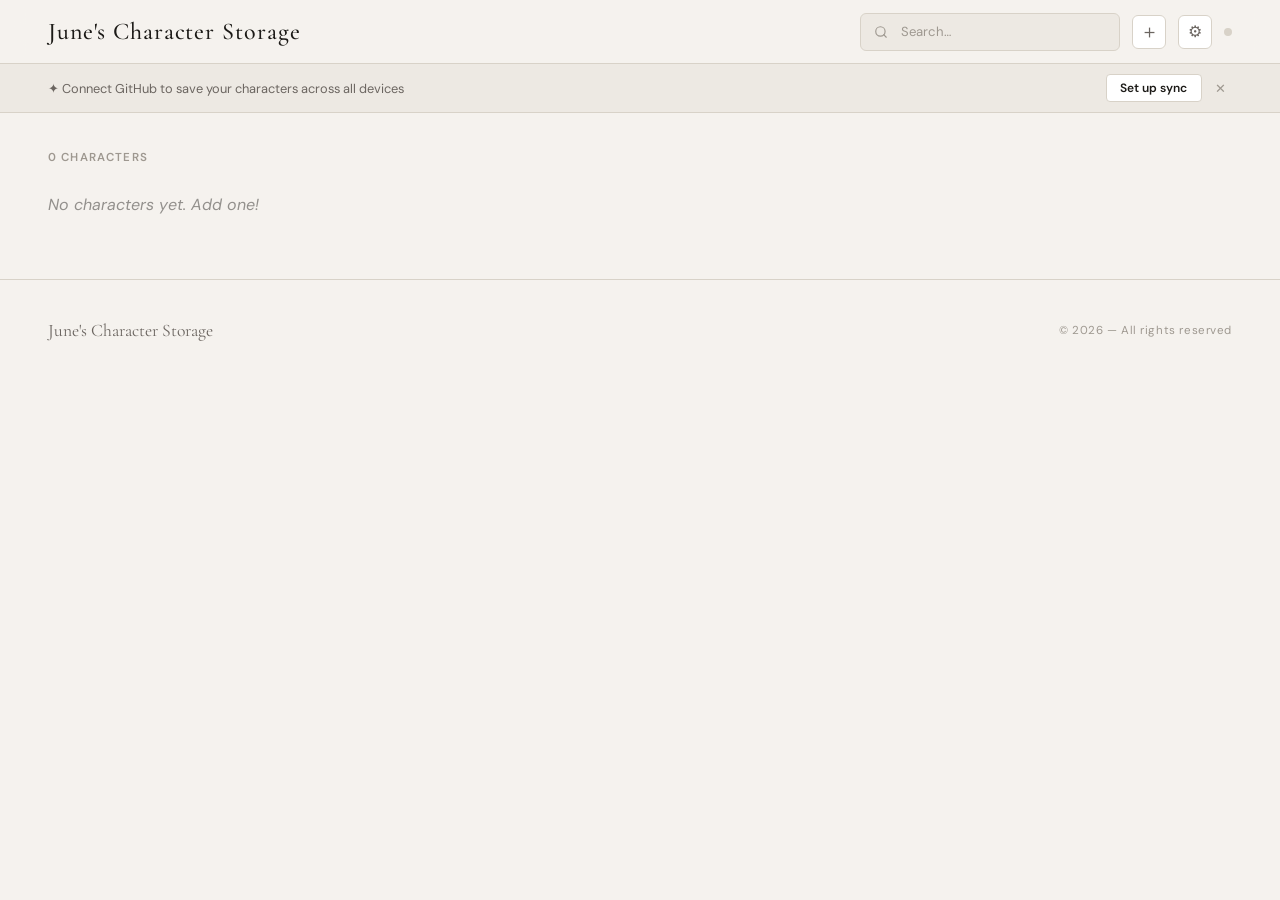
==== index.html @ 848819aa "Version 1.4.1" ====
<!DOCTYPE html>
<html lang="en">

<head>
  <meta charset="UTF-8" />
  <meta name="viewport" content="width=device-width, initial-scale=1.0" />
  <title>June's Character Storage</title>

  <link rel="preconnect" href="https://fonts.googleapis.com" />
  <link rel="preconnect" href="https://fonts.gstatic.com" crossorigin />
  <link
    href="https://fonts.googleapis.com/css2?family=Cormorant+Garamond:wght@300;400;500;600&family=DM+Sans:wght@300;400;500&display=swap"
    rel="stylesheet" />

  <link rel="stylesheet" href="style.css" />
</head>

<body>

  <nav>
    <a href="index.html" class="nav-logo">June's Character Storage</a>
    <div class="nav-right">
      <div class="search-wrap">
        <svg width="14" height="14" viewBox="0 0 24 24" fill="none" stroke="currentColor" stroke-width="2"
          stroke-linecap="round" stroke-linejoin="round">
          <circle cx="11" cy="11" r="8"></circle>
          <line x1="21" y1="21" x2="16.65" y2="16.65"></line>
        </svg>
        <input class="search-input" type="search" placeholder="Search…" id="search-input" />
      </div>
      <button id="nav-add-btn" class="nav-add-btn" title="New Character">＋</button>
      <button id="nav-settings-btn" class="nav-settings-btn" title="GitHub Sync Settings">⚙</button>
      <span id="sync-status" class="sync-status" title=""></span>
    </div>
  </nav>

  <!-- Sync banner -->
  <div id="sync-banner" class="sync-banner" style="display:none">
    <span class="sync-banner-text">✦ Connect GitHub to save your characters across all devices</span>
    <div class="sync-banner-actions">
      <button id="sync-banner-btn" class="sync-banner-btn">Set up sync</button>
      <button id="sync-banner-dismiss" class="sync-banner-dismiss">✕</button>
    </div>
  </div>

  <div class="char-index-wrap">
    <div class="index-header">
      <span id="total-char-count" class="total-char-count"></span>
    </div>
    <div id="char-sections-container">
      <!-- Populated by script.js -->
    </div>
  </div>

  <footer>
    <span class="footer-logo">June's Character Storage</span>
    <span class="footer-copy">© 2026 — All rights reserved</span>
  </footer>

  <!-- ═══════════════════════════════════ SETUP MODAL ════════════════════════════════════ -->
  <div id="setup-overlay" class="editor-overlay">
    <div class="editor-modal" style="max-width:480px">
      <div class="editor-modal-header">
        <h2 class="editor-modal-title">GitHub Sync Setup</h2>
        <button id="setup-close" class="editor-close" aria-label="Close">✕</button>
      </div>
      <div style="padding:1.5rem;display:flex;flex-direction:column;gap:1.1rem;">
        <p style="font-size:.85rem;line-height:1.65;color:var(--ink-mid)">
          Your characters will be saved to a private GitHub Gist and synced across all your devices.
          You only need to set this up once per browser.
        </p>
        <div style="display:flex;flex-direction:column;gap:.35rem">
          <label style="font-size:.78rem;font-weight:600;color:var(--ink-mid);font-family:'DM Sans',sans-serif">
            Personal Access Token <span style="font-weight:400">(gist scope only)</span>
          </label>
          <input id="setup-token" type="password" placeholder="ghp_…"
            style="font-family:'DM Sans',sans-serif;font-size:.85rem;padding:.4rem .65rem;border:1px solid var(--border);border-radius:4px;background:var(--card);color:var(--ink);width:100%;outline:none" />
        </div>
        <div style="display:flex;flex-direction:column;gap:.35rem">
          <label style="font-size:.78rem;font-weight:600;color:var(--ink-mid);font-family:'DM Sans',sans-serif">
            Gist ID
          </label>
          <input id="setup-gist" type="text" placeholder="abc123def456…"
            style="font-family:'DM Sans',sans-serif;font-size:.85rem;padding:.4rem .65rem;border:1px solid var(--border);border-radius:4px;background:var(--card);color:var(--ink);width:100%;outline:none" />
        </div>
        <p style="font-size:.75rem;color:var(--ink-light);line-height:1.6">
          Generate a token at <strong>GitHub → Settings → Developer settings → Personal access tokens → Tokens
            (classic)</strong> with only the <code
            style="background:var(--surface);padding:.1rem .3rem;border-radius:3px">gist</code> scope
          ticked.<br /><br />
          Create your Gist at <strong>gist.github.com</strong> — add a file called <code
            style="background:var(--surface);padding:.1rem .3rem;border-radius:3px">characters.json</code> containing
          <code style="background:var(--surface);padding:.1rem .3rem;border-radius:3px">[]</code>, set it to Secret, and
          copy the ID from the URL.
        </p>
        <div id="setup-error"
          style="display:none;font-size:.8rem;color:#a05050;padding:.5rem .75rem;background:#f5e8e8;border-radius:4px">
        </div>
        <div style="display:flex;justify-content:space-between;align-items:center;gap:.75rem;padding-top:.25rem">
          <button id="setup-clear" class="editor-btn-cancel" style="font-size:.75rem;padding:.35rem .9rem">
            Disconnect
          </button>
          <button id="setup-save" class="editor-btn-save">Connect &amp; Sync</button>
        </div>
      </div>
    </div>
  </div>

  <!-- ═══════════════════════════════════ EDITOR MODAL ═══════════════════════════════════ -->
  <div id="editor-overlay" class="editor-overlay">
    <div class="editor-modal">

      <div class="editor-modal-header">
        <h2 id="editor-title" class="editor-modal-title">New Character</h2>
        <button id="editor-close" class="editor-close" aria-label="Close">✕</button>
      </div>

      <form id="char-editor-form" class="editor-form">

        <!-- ── Core info ── -->
        <fieldset class="editor-fieldset">
          <legend>Basic Info</legend>
          <div class="editor-row">
            <label>Name <input type="text" id="ef-name" placeholder="Character name" /></label>
            <label>Fandom / Setting <input type="text" id="ef-fandom" placeholder="e.g. Original, Tolkien AU" /></label>
          </div>
          <div class="editor-row">
            <label>Nicknames <input type="text" id="ef-nicknames" placeholder="Comma-separated" /></label>
            <label>Pronouns <input type="text" id="ef-pronouns" placeholder="e.g. she/her" /></label>
          </div>
          <div class="editor-row">
            <label>Age <input type="text" id="ef-age" /></label>
            <label>Birthday <input type="text" id="ef-birthday" placeholder="Month Day" /></label>
            <label>Heritage <input type="text" id="ef-heritage" /></label>
          </div>
          <div class="editor-row">
            <label>Occupation <input type="text" id="ef-occupation" /></label>
          </div>
        </fieldset>

        <!-- ── Main Images ── -->
        <fieldset class="editor-fieldset">
          <legend>Main Images</legend>
          <div class="editor-row">
            <label>Ref Image URL
              <input type="url" id="ef-refImage" placeholder="https://…" />
              <span class="editor-field-hint">Shown on the character page</span>
            </label>
            <label>Title Image URL
              <input type="url" id="ef-titleImage" placeholder="https://…" />
              <span class="editor-field-hint">Shown on the index card only</span>
            </label>
          </div>
        </fieldset>

        <!-- ── Appearance ── -->
        <fieldset class="editor-fieldset">
          <legend>Appearance</legend>
          <label class="editor-label-full">
            <textarea id="ef-appearance" rows="3" placeholder="Describe the character's appearance..."></textarea>
          </label>
        </fieldset>

        <!-- ── Overview & history ── -->
        <fieldset class="editor-fieldset">
          <legend>Overview &amp; History</legend>
          <label class="editor-label-full">Overview
            <textarea id="ef-overview" rows="3" placeholder="Short summary shown at the top of the page..."></textarea>
          </label>
          <label class="editor-label-full">Background &amp; History
            <textarea id="ef-background" rows="7"
              placeholder="Write the full background and history here. A 'read more' will automatically appear after the first ~500 characters."></textarea>
          </label>
        </fieldset>

        <!-- ── Links ── -->
        <fieldset class="editor-fieldset">
          <legend>Links</legend>
          <div class="editor-row">
            <label>Unvale URL <input type="url" id="ef-links_unvale" placeholder="https://..." /></label>
            <label>CharacterHub URL <input type="url" id="ef-links_characterhub" placeholder="https://..." /></label>
          </div>
          <div class="editor-row">
            <label>Artfight URL <input type="url" id="ef-links_artfight" placeholder="https://..." /></label>
            <label>Spotify Playlist <input type="url" id="ef-links_spotify" placeholder="https://..." /></label>
          </div>
        </fieldset>

        <fieldset class="editor-fieldset">
          <legend>Custom Links</legend>
          <p class="editor-field-hint" style="margin-bottom:0.5rem">Add any links with a custom title — they'll appear
            alongside the standard links on the character page.</p>
          <table class="gallery-editor-table">
            <thead>
              <tr>
                <th>Title</th>
                <th>URL</th>
                <th></th>
              </tr>
            </thead>
            <tbody id="custom-link-rows"></tbody>
          </table>
          <button type="button" id="add-custom-link-row" class="add-gallery-btn">+ Add Link</button>
        </fieldset>

        <!-- ── Gallery ── -->
        <fieldset class="editor-fieldset">
          <legend>Gallery</legend>
          <table class="gallery-editor-table">
            <thead>
              <tr>
                <th>Image URL</th>
                <th>Caption</th>
                <th>Characters tagged</th>
                <th>Year</th>
                <th></th>
              </tr>
            </thead>
            <tbody id="gallery-rows"></tbody>
          </table>
          <button type="button" id="add-gallery-row" class="add-gallery-btn">+ Add Image</button>
        </fieldset>

        <!-- ── Actions: delete left, cancel+save right ── -->
        <div class="editor-actions">
          <div class="editor-delete-zone">
            <button type="button" id="editor-delete-btn" class="editor-btn-delete" style="display:none">Delete Character</button>
          </div>
          <button type="button" class="editor-btn-cancel" id="editor-close-bottom">Cancel</button>
          <button type="submit" class="editor-btn-save">Save Character</button>
        </div>

      </form>
    </div>
  </div>

  <script src="script.js"></script>
</body>

</html>
---- style.css ----
*,
*::before,
*::after {
  box-sizing: border-box;
  margin: 0;
  padding: 0;
}

:root {
  --bg: #f5f2ee;
  --surface: #ede9e3;
  --card: #ffffff;
  --border: #d8d2c8;
  --ink: #1c1a17;
  --ink-mid: #6b6560;
  --ink-light: #9e9890;
  --accent: #3d3830;
}

html {
  scroll-behavior: smooth;
}

body {
  font-family: 'DM Sans', sans-serif;
  background: var(--bg);
  color: var(--ink);
  min-height: 100vh;
  overflow-x: hidden;
}

/* ══════════════════════════════════════════
   NAV
══════════════════════════════════════════ */

nav {
  position: sticky;
  top: 0;
  z-index: 100;
  display: flex;
  align-items: center;
  gap: 1rem;
  padding: 0 3rem;
  height: 64px;
  background: rgba(245, 242, 238, 0.92);
  backdrop-filter: blur(12px);
  border-bottom: 1px solid var(--border);
}

.nav-logo {
  font-family: 'Cormorant Garamond', serif;
  font-size: 1.5rem;
  font-weight: 500;
  letter-spacing: 0.04em;
  color: var(--ink);
  text-decoration: none;
  white-space: nowrap;
  flex-shrink: 0;
}

.add-char-btn {
  font-family: 'DM Sans', sans-serif;
  font-size: 0.8rem;
  font-weight: 600;
  letter-spacing: 0.04em;
  padding: 0.45rem 1.1rem;
  border: 1px solid var(--border);
  border-radius: 4px;
  background: var(--card);
  color: var(--ink);
  cursor: pointer;
  transition: background 0.15s, border-color 0.15s;
  flex-shrink: 0;
  white-space: nowrap;
}

.add-char-btn:hover {
  background: var(--surface);
  border-color: #b5afa6;
}

.nav-right {
  display: flex;
  align-items: center;
  gap: 0.75rem;
  margin-left: auto;
}

.search-wrap {
  position: relative;
  width: 260px;
  flex-shrink: 1;
}

.search-wrap svg {
  position: absolute;
  left: 0.85rem;
  top: 50%;
  transform: translateY(-50%);
  color: var(--ink-light);
  pointer-events: none;
}

.search-input {
  width: 100%;
  height: 38px;
  padding: 0 1rem 0 2.5rem;
  border: 1px solid var(--border);
  border-radius: 6px;
  background: var(--surface);
  font-family: 'DM Sans', sans-serif;
  font-size: 0.82rem;
  color: var(--ink);
  outline: none;
  transition: border-color 0.2s, background 0.2s;
}

.search-input::placeholder {
  color: var(--ink-light);
}

.search-input:focus {
  border-color: #b5afa6;
  background: #fff;
}

.nav-add-btn {
  display: inline-flex;
  align-items: center;
  justify-content: center;
  width: 34px;
  height: 34px;
  flex-shrink: 0;
  font-size: 1.2rem;
  line-height: 1;
  background: var(--card);
  border: 1px solid var(--border);
  border-radius: 6px;
  color: var(--ink-mid);
  cursor: pointer;
  transition: color 0.2s, border-color 0.2s, background 0.2s;
}

.nav-add-btn:hover {
  color: var(--ink);
  border-color: #b5afa6;
  background: var(--surface);
}

/* ── NAV SETTINGS BUTTON ── */

.nav-settings-btn {
  display: inline-flex;
  align-items: center;
  justify-content: center;
  width: 34px;
  height: 34px;
  flex-shrink: 0;
  font-size: 1rem;
  background: var(--card);
  border: 1px solid var(--border);
  border-radius: 6px;
  color: var(--ink-mid);
  cursor: pointer;
  transition: color 0.2s, border-color 0.2s, background 0.2s;
}

.nav-settings-btn:hover {
  color: var(--ink);
  border-color: #b5afa6;
  background: var(--surface);
}

.nav-settings-btn.settings-connected {
  border-color: #8cb898;
  color: #4a7a52;
}

/* ── SYNC STATUS DOT ── */

.sync-status {
  width: 8px;
  height: 8px;
  border-radius: 50%;
  flex-shrink: 0;
  background: var(--border);
  transition: background 0.3s;
  cursor: default;
}

.sync-status.sync-ok      { background: #6db87a; }
.sync-status.sync-error   { background: #c97070; }
.sync-status.sync-syncing {
  background: #a0b4c8;
  animation: pulse 1.2s ease-in-out infinite;
}

@keyframes pulse {
  0%, 100% { opacity: 1; }
  50%       { opacity: 0.4; }
}

/* ── SYNC BANNER ── */

.sync-banner {
  display: flex;
  align-items: center;
  justify-content: space-between;
  gap: 1rem;
  padding: 0.65rem 3rem;
  background: var(--surface);
  border-bottom: 1px solid var(--border);
  animation: fadeUp 0.4s ease both;
}

.sync-banner-text {
  font-size: 0.8rem;
  color: var(--ink-mid);
}

.sync-banner-actions {
  display: flex;
  align-items: center;
  gap: 0.5rem;
  flex-shrink: 0;
}

.sync-banner-btn {
  font-family: 'DM Sans', sans-serif;
  font-size: 0.75rem;
  font-weight: 600;
  padding: 0.3rem 0.85rem;
  border: 1px solid var(--border);
  border-radius: 4px;
  background: var(--card);
  color: var(--ink);
  cursor: pointer;
  transition: background 0.15s;
}

.sync-banner-btn:hover {
  background: var(--card);
  border-color: #b5afa6;
}

.sync-banner-dismiss {
  background: none;
  border: none;
  font-size: 0.8rem;
  color: var(--ink-light);
  cursor: pointer;
  padding: 0.2rem 0.35rem;
  border-radius: 3px;
  transition: color 0.15s;
}

.sync-banner-dismiss:hover {
  color: var(--ink-mid);
}

/* ══════════════════════════════════════════
   INDEX PAGE — sections wrapper
══════════════════════════════════════════ */

.char-index-wrap {
  padding: 2rem 3rem 1rem;
}

/* ── Total character count badge ── */
.index-header {
  padding: 0 0 0.75rem 0;
}

.total-char-count {
  font-family: 'DM Sans', sans-serif;
  font-size: 0.72rem;
  font-weight: 600;
  letter-spacing: 0.1em;
  text-transform: uppercase;
  color: var(--ink-light);
}

.char-section {
  margin-bottom: 2.5rem;
  animation: fadeUp 0.5s ease both;
}

.char-section-header {
  display: flex;
  align-items: baseline;
  justify-content: space-between;
  gap: 1rem;
  margin-bottom: 1rem;
  padding-bottom: 0.4rem;
  border-bottom: 1px solid var(--border);
}

.char-section-title {
  font-family: 'Cormorant Garamond', serif;
  font-size: 1.35rem;
  font-weight: 500;
  margin: 0;
}

.char-section-count {
  font-size: 0.72rem;
  letter-spacing: 0.1em;
  text-transform: uppercase;
  color: var(--ink-light);
  flex-shrink: 0;
}

/* ══════════════════════════════════════════
   CHARACTER CARD HORIZONTAL SCROLL ROW
══════════════════════════════════════════ */

.char-scroll-row {
  display: flex;
  flex-direction: row;
  gap: 1rem;
  overflow-x: auto;
  padding-bottom: 0.75rem;
  scroll-snap-type: x mandatory;
  -webkit-overflow-scrolling: touch;
  scrollbar-width: thin;
  scrollbar-color: var(--border) transparent;
}

.char-scroll-row::-webkit-scrollbar {
  height: 4px;
}

.char-scroll-row::-webkit-scrollbar-track {
  background: transparent;
}

.char-scroll-row::-webkit-scrollbar-thumb {
  background: var(--border);
  border-radius: 2px;
}

.char-scroll-row .char-card {
  flex: 0 0 170px;
  scroll-snap-align: start;
}

.empty-state {
  opacity: 0.45;
  font-style: italic;
  padding: 1rem 0;
}

/* ══════════════════════════════════════════
   CHARACTER CARDS
══════════════════════════════════════════ */

.char-card {
  background: var(--card);
  border: 1px solid var(--border);
  border-radius: 8px;
  overflow: hidden;
  display: flex;
  flex-direction: column;
  transition: box-shadow 0.2s, transform 0.2s;
}

.char-card:hover {
  box-shadow: 0 4px 18px rgba(0, 0, 0, 0.08);
  transform: translateY(-2px);
}

.char-card-img-link {
  display: block;
  text-decoration: none;
  color: inherit;
}

.char-card-img-wrap {
  aspect-ratio: 1 / 1;
  overflow: hidden;
  background: var(--surface);
}

.char-card-img-wrap img {
  width: 100%;
  height: 100%;
  object-fit: cover;
  display: block;
  transition: opacity 0.2s;
}

.char-card-img-link:hover .char-card-img-wrap img {
  opacity: 0.9;
}

.char-card-placeholder {
  width: 100%;
  height: 100%;
  display: flex;
  align-items: center;
  justify-content: center;
  font-family: 'Cormorant Garamond', serif;
  font-size: 3rem;
  color: var(--ink-light);
}

.char-card-body {
  padding: 0.65rem 0.85rem 0.85rem;
  display: flex;
  flex-direction: column;
  gap: 0.2rem;
}

.char-card-name-link {
  text-decoration: none;
  color: inherit;
}

.char-card-name-link:hover .char-card-name {
  text-decoration: underline;
  text-underline-offset: 2px;
}

.char-card-name {
  font-family: 'Cormorant Garamond', serif;
  font-size: 1.05rem;
  font-weight: 500;
  margin: 0;
  line-height: 1.3;
}

.char-card-fandom {
  font-size: 0.72rem;
  opacity: 0.5;
  margin: 0;
}

.char-card-actions {
  display: flex;
  gap: 0.35rem;
  margin-top: 0.45rem;
  flex-wrap: wrap;
}

.char-card-btn {
  font-family: 'DM Sans', sans-serif;
  font-size: 0.7rem;
  font-weight: 600;
  padding: 0.28rem 0.65rem;
  border-radius: 4px;
  border: 1px solid var(--border);
  background: transparent;
  color: var(--ink);
  cursor: pointer;
  text-decoration: none;
  transition: background 0.15s;
}

.char-card-btn:hover {
  background: var(--surface);
}

.char-card-delete {
  color: #a05050;
  border-color: #d0a0a0;
}

.char-card-delete:hover {
  background: #f5e8e8;
}

/* ── FOOTER ── */

footer {
  padding: 2.5rem 3rem;
  border-top: 1px solid var(--border);
  display: flex;
  align-items: center;
  justify-content: space-between;
  margin-top: 2rem;
}

.footer-logo {
  font-family: 'Cormorant Garamond', serif;
  font-size: 1.1rem;
  color: var(--ink-mid);
}

.footer-copy {
  font-size: 0.72rem;
  color: var(--ink-light);
  letter-spacing: 0.05em;
}

/* ── ANIMATION ── */

@keyframes fadeUp {
  from { opacity: 0; transform: translateY(14px); }
  to   { opacity: 1; transform: translateY(0); }
}

.char-section:nth-child(1) { animation-delay: 0.05s; }
.char-section:nth-child(2) { animation-delay: 0.12s; }
.char-section:nth-child(3) { animation-delay: 0.19s; }
.char-section:nth-child(4) { animation-delay: 0.26s; }
.char-section:nth-child(5) { animation-delay: 0.33s; }

/* ══════════════════════════════════════════
   CHARACTER PAGE NAV
══════════════════════════════════════════ */

.char-nav {
  position: sticky;
  top: 0;
  z-index: 100;
  display: flex;
  align-items: center;
  gap: 1rem;
  padding: 0 3rem;
  height: 64px;
  background: rgba(245, 242, 238, 0.92);
  backdrop-filter: blur(12px);
  border-bottom: 1px solid var(--border);
}

.char-nav-back {
  display: inline-flex;
  align-items: center;
  gap: 0.4rem;
  font-family: 'DM Sans', sans-serif;
  font-size: 0.82rem;
  color: var(--ink-mid);
  text-decoration: none;
  padding: 0.3rem 0.65rem;
  border: 1px solid var(--border);
  border-radius: 6px;
  background: transparent;
  transition: color 0.2s, border-color 0.2s, background 0.2s;
  white-space: nowrap;
  flex-shrink: 0;
}

.char-nav-back::before {
  content: '←';
  font-size: 0.85rem;
}

.char-nav-back:hover {
  color: var(--ink);
  border-color: #b5afa6;
  background: var(--surface);
}

.char-nav-tabs {
  display: flex;
  align-items: center;
  gap: 0.25rem;
  margin-left: auto;
}

.char-nav-tab {
  display: inline-flex;
  align-items: center;
  font-family: 'DM Sans', sans-serif;
  font-size: 0.82rem;
  color: var(--ink-mid);
  text-decoration: none;
  padding: 0.3rem 0.85rem;
  border: 1px solid transparent;
  border-radius: 6px;
  background: transparent;
  transition: color 0.2s, border-color 0.2s, background 0.2s;
  cursor: pointer;
  white-space: nowrap;
}

.char-nav-tab:hover {
  color: var(--ink);
  border-color: var(--border);
  background: var(--surface);
}

.char-nav-tab.active {
  color: var(--ink);
  border-color: var(--border);
  background: var(--card);
}

/* ══════════════════════════════════════════
   GALLERY
══════════════════════════════════════════ */

#gallery {
  padding: 3rem 3rem 4rem;
  animation: fadeUp 0.5s 0.1s ease both;
}

.gallery-heading {
  font-family: 'Cormorant Garamond', serif;
  font-size: 1.9rem;
  font-weight: 500;
  letter-spacing: -0.01em;
  margin-bottom: 1.75rem;
}

.gallery-grid {
  display: grid;
  grid-template-columns: repeat(auto-fill, minmax(260px, 1fr));
  gap: 1.25rem;
  align-items: start;
}

.gallery-item {
  display: flex;
  flex-direction: column;
  background: var(--card);
  border: 1px solid var(--border);
  border-radius: 8px;
  overflow: hidden;
  width: 100%;
  transition: transform 0.25s ease, box-shadow 0.25s ease, border-color 0.25s ease;
}

.gallery-item:hover {
  transform: translateY(-3px);
  box-shadow: 0 8px 24px rgba(28, 26, 23, 0.09);
  border-color: #bfb9ae;
}

.gallery-img-wrap {
  width: 100%;
  overflow: hidden;
  background: var(--surface);
  flex-shrink: 0;
  display: flex;
  align-items: center;
  justify-content: center;
}

.gallery-img-wrap img {
  width: 100%;
  height: auto;
  display: block;
  object-fit: contain;
}

.gallery-meta {
  display: flex;
  align-items: baseline;
  justify-content: space-between;
  gap: 0.5rem;
  padding: 0.55rem 0.85rem 0.7rem;
}

.gallery-caption {
  font-family: 'DM Sans', sans-serif;
  font-size: 0.8rem;
  color: var(--ink-mid);
  line-height: 1.4;
  flex: 1;
  min-width: 0;
}

.gallery-meta-right {
  display: flex;
  align-items: center;
  gap: 0.4rem;
  flex-shrink: 0;
}

.gallery-shared-tag {
  font-family: 'DM Sans', sans-serif;
  font-size: 0.65rem;
  font-weight: 600;
  letter-spacing: 0.05em;
  color: var(--ink-light);
  background: var(--surface);
  border: 1px solid var(--border);
  border-radius: 20px;
  padding: 0.1rem 0.5rem;
  white-space: nowrap;
}

.gallery-year {
  font-family: 'DM Sans', sans-serif;
  font-size: 0.72rem;
  font-weight: 600;
  letter-spacing: 0.06em;
  color: var(--ink-light);
  white-space: nowrap;
  flex-shrink: 0;
}

/* ══════════════════════════════════════════
   CHARACTER SHEET (character.html)
══════════════════════════════════════════ */

.char-sheet {
  display: flex;
  gap: 1.25rem;
  align-items: flex-start;
  font-family: 'DM Sans', sans-serif;
  color: var(--ink);
  animation: fadeUp 0.5s ease both;
}

.char-basics {
  flex: 0 0 auto;
  width: 280px;
  background: var(--card);
  border: 1px solid var(--border);
  border-radius: 8px;
  overflow: hidden;
  padding: 1.25rem;
}

.char-overview {
  flex: 1;
  background: var(--card);
  border: 1px solid var(--border);
  border-radius: 8px;
  padding: 1.25rem 1.5rem;
}

.char-name {
  font-family: 'Cormorant Garamond', serif;
  font-size: 1.35rem;
  font-weight: 500;
  letter-spacing: 0.01em;
  color: var(--ink);
  margin: 0 0 2px 0;
  padding-bottom: 8px;
  border-bottom: 1px solid var(--border);
}

.char-fandom {
  font-family: 'DM Sans', sans-serif;
  font-size: 0.82rem;
  color: var(--ink-mid);
  font-style: italic;
  margin: 6px 0 18px 0;
}

.char-table {
  width: 100%;
  border-collapse: collapse;
  margin-bottom: 4px;
}

.char-table td {
  padding: 5px 4px;
  font-size: 0.82rem;
  vertical-align: top;
  line-height: 1.5;
}

.char-table td:first-child {
  font-weight: 600;
  color: var(--ink-mid);
  letter-spacing: 0.02em;
  width: 45%;
  white-space: nowrap;
}

.char-section-heading {
  font-family: 'Cormorant Garamond', serif;
  font-size: 1.05rem;
  font-weight: 500;
  color: var(--ink);
  margin: 20px 0 6px 0;
  padding-bottom: 4px;
  border-bottom: 1px solid var(--border);
}

.char-body {
  font-size: 0.83rem;
  line-height: 1.7;
  color: var(--ink);
  margin: 0;
}

.char-formatted {
  white-space: pre-wrap;
  word-break: break-word;
}

.char-links {
  list-style: none;
  margin: 0;
  padding: 0;
  line-height: 2;
}

.char-links a {
  font-size: 0.83rem;
  color: var(--ink-mid);
  text-decoration: none;
  display: inline-flex;
  align-items: center;
  gap: 0.3rem;
  transition: color 0.2s;
}

.char-links a::before {
  content: '→';
  font-size: 0.75rem;
  color: var(--ink-light);
}

.char-links a:hover {
  color: var(--ink);
}

.char-overview-heading {
  font-family: 'Cormorant Garamond', serif;
  font-size: 1.15rem;
  font-weight: 500;
  color: var(--ink);
  margin: 0 0 8px 0;
  padding-bottom: 6px;
  border-bottom: 1px solid var(--border);
}

.char-overview-subheading {
  font-family: 'Cormorant Garamond', serif;
  font-size: 1.05rem;
  font-weight: 500;
  color: var(--ink);
  margin: 20px 0 8px 0;
  padding-bottom: 6px;
  border-bottom: 1px solid var(--border);
}

#char-bg-history-container {
  font-size: 0.83rem;
  line-height: 1.7;
  color: var(--ink);
}

.char-bg-history-block {
  font-size: 0.83rem;
  line-height: 1.7;
}

/* ── Inline expandable links (read more / collapse) ── */

.expandable-link {
  font-family: 'DM Sans', sans-serif;
  font-size: 0.78rem;
  color: var(--ink-light);
  font-style: italic;
  cursor: pointer;
  transition: color 0.18s;
  user-select: none;
  white-space: nowrap;
}

.expandable-link::before {
  content: '▸';
  font-size: 0.6rem;
  font-style: normal;
  margin-right: 0.25rem;
  display: inline-block;
  transition: transform 0.18s;
  vertical-align: middle;
}

[data-action="collapse"].expandable-link::before {
  transform: rotate(90deg);
}

.expandable-link:hover {
  color: var(--ink-mid);
}

/* ══════════════════════════════════════════
   EDITOR MODAL
══════════════════════════════════════════ */

.editor-overlay {
  position: fixed;
  inset: 0;
  background: rgba(0, 0, 0, 0.45);
  z-index: 1000;
  display: none;
  align-items: flex-start;
  justify-content: center;
  padding: 2rem 1rem;
  overflow-y: auto;
}

.editor-overlay.open {
  display: flex;
}

.editor-modal {
  background: var(--bg);
  border: 1px solid var(--border);
  border-radius: 10px;
  width: 100%;
  max-width: 720px;
  box-shadow: 0 12px 48px rgba(0, 0, 0, 0.18);
  display: flex;
  flex-direction: column;
  overflow: hidden;
}

.editor-modal-header {
  display: flex;
  align-items: center;
  justify-content: space-between;
  padding: 1.25rem 1.5rem;
  border-bottom: 1px solid var(--border);
}

.editor-modal-title {
  font-family: 'Cormorant Garamond', serif;
  font-size: 1.4rem;
  font-weight: 500;
  margin: 0;
}

.editor-close {
  background: none;
  border: none;
  font-size: 1.1rem;
  cursor: pointer;
  color: var(--ink-light);
  line-height: 1;
  padding: 0.2rem 0.4rem;
  border-radius: 4px;
  transition: color 0.15s, background 0.15s;
}

.editor-close:hover {
  color: var(--ink);
  background: var(--surface);
}

.editor-form {
  padding: 1.5rem;
  display: flex;
  flex-direction: column;
  gap: 1.25rem;
  overflow-y: auto;
  max-height: calc(100vh - 10rem);
}

.editor-fieldset {
  border: 1px solid var(--border);
  border-radius: 6px;
  padding: 1rem 1.25rem;
  margin: 0;
}

.editor-fieldset legend {
  font-family: 'DM Sans', sans-serif;
  font-size: 0.72rem;
  font-weight: 600;
  letter-spacing: 0.08em;
  text-transform: uppercase;
  color: var(--ink-mid);
  padding: 0 0.4rem;
}

.editor-row {
  display: flex;
  gap: 1rem;
  flex-wrap: wrap;
  margin-top: 0.75rem;
}

.editor-row label {
  flex: 1 1 160px;
  display: flex;
  flex-direction: column;
  gap: 0.3rem;
  font-family: 'DM Sans', sans-serif;
  font-size: 0.78rem;
  color: var(--ink-mid);
}

.editor-label-full {
  display: flex;
  flex-direction: column;
  gap: 0.3rem;
  font-family: 'DM Sans', sans-serif;
  font-size: 0.78rem;
  color: var(--ink-mid);
  margin-top: 0.75rem;
}

.editor-field-hint {
  font-size: 0.7rem;
  color: var(--ink-light);
  font-style: italic;
  margin-top: -0.1rem;
}

.editor-form input[type="text"],
.editor-form input[type="url"],
.editor-form textarea {
  font-family: 'DM Sans', sans-serif;
  font-size: 0.85rem;
  padding: 0.4rem 0.65rem;
  border: 1px solid var(--border);
  border-radius: 4px;
  background: var(--card);
  color: var(--ink);
  width: 100%;
  box-sizing: border-box;
  resize: vertical;
  transition: border-color 0.15s;
}

.editor-form input:focus,
.editor-form textarea:focus {
  outline: none;
  border-color: #b5afa6;
}

/* ── Gallery / custom-links editor table ── */

.gallery-editor-table {
  width: 100%;
  border-collapse: collapse;
  font-family: 'DM Sans', sans-serif;
  font-size: 0.78rem;
  margin-top: 0.75rem;
}

.gallery-editor-table th {
  text-align: left;
  padding: 0.3rem 0.4rem;
  color: var(--ink-mid);
  font-weight: 600;
  border-bottom: 1px solid var(--border);
}

.gallery-editor-table td {
  padding: 0.3rem 0.3rem;
  vertical-align: middle;
}

.gallery-editor-table input {
  width: 100%;
  box-sizing: border-box;
}

.rm-gallery-row {
  background: none;
  border: none;
  color: var(--ink-light);
  cursor: pointer;
  font-size: 0.9rem;
  padding: 0.1rem 0.3rem;
  border-radius: 3px;
  transition: color 0.15s, background 0.15s;
}

.rm-gallery-row:hover {
  color: #a05050;
  background: #f5e8e8;
}

.add-gallery-btn {
  margin-top: 0.75rem;
  font-family: 'DM Sans', sans-serif;
  font-size: 0.75rem;
  font-weight: 600;
  padding: 0.35rem 0.85rem;
  border: 1px dashed var(--border);
  border-radius: 4px;
  background: transparent;
  color: var(--ink-mid);
  cursor: pointer;
  transition: border-color 0.15s, color 0.15s;
}

.add-gallery-btn:hover {
  border-color: var(--ink);
  color: var(--ink);
}

/* ── Modal action bar ── */

.editor-actions {
  display: flex;
  justify-content: flex-end;
  gap: 0.75rem;
  padding-top: 0.5rem;
}

.editor-btn-cancel,
.editor-btn-save {
  font-family: 'DM Sans', sans-serif;
  font-size: 0.82rem;
  font-weight: 600;
  padding: 0.5rem 1.4rem;
  border-radius: 5px;
  cursor: pointer;
  transition: background 0.15s, border-color 0.15s;
}

.editor-btn-cancel {
  background: transparent;
  border: 1px solid var(--border);
  color: var(--ink-mid);
}

.editor-btn-cancel:hover {
  background: var(--surface);
}

.editor-btn-save {
  background: var(--ink);
  border: 1px solid var(--ink);
  color: var(--bg);
}

.editor-btn-save:hover {
  opacity: 0.85;
}

/* ══════════════════════════════════════════
   RESPONSIVE
══════════════════════════════════════════ */

@media (max-width: 820px) {
  .char-sheet {
    flex-direction: column;
  }

  .char-basics {
    width: 100%;
  }
}

@media (max-width: 640px) {
  nav {
    padding: 0 1.25rem;
    gap: 0.5rem;
  }

  .nav-logo {
    font-size: 1.15rem;
  }

  .add-char-btn {
    display: none;
  }

  .search-wrap {
    width: 140px;
  }

  .char-index-wrap {
    padding: 1.5rem 1.25rem 1rem;
  }

  footer {
    padding: 2rem 1.25rem;
    flex-direction: column;
    gap: 0.75rem;
    text-align: center;
  }

  .char-nav {
    padding: 0 1.25rem;
    gap: 0.6rem;
  }

  #gallery {
    padding: 2rem 1.25rem 3rem;
  }

  .gallery-grid {
    grid-template-columns: repeat(auto-fill, minmax(200px, 1fr));
  }

  .sync-banner {
    padding: 0.65rem 1.25rem;
    flex-direction: column;
    align-items: flex-start;
    gap: 0.5rem;
  }
}

/* ══════════════════════════════════════════
   OVERVIEW TABS  (character.html)
══════════════════════════════════════════ */

.overview-tab-bar {
  display: flex;
  align-items: center;
  justify-content: space-between;
  margin-bottom: 1.1rem;
  border-bottom: 1px solid var(--border);
  padding-bottom: 0;
  gap: 0.75rem;
}

.overview-tabs {
  display: flex;
  gap: 0;
}

.overview-tab {
  font-family: 'DM Sans', sans-serif;
  font-size: 0.8rem;
  font-weight: 500;
  padding: 0.5rem 1rem;
  border: none;
  border-bottom: 2px solid transparent;
  background: transparent;
  color: var(--ink-light);
  cursor: pointer;
  transition: color 0.18s, border-color 0.18s;
  white-space: nowrap;
  margin-bottom: -1px;
}

.overview-tab:hover {
  color: var(--ink-mid);
}

.overview-tab.active {
  color: var(--ink);
  border-bottom-color: var(--ink);
  font-weight: 600;
}

.overview-panel {
  animation: fadeUp 0.25s ease both;
}

.rel-edit-trigger {
  font-family: 'DM Sans', sans-serif;
  font-size: 0.72rem;
  font-weight: 600;
  padding: 0.28rem 0.7rem;
  border: 1px solid var(--border);
  border-radius: 4px;
  background: transparent;
  color: var(--ink-mid);
  cursor: pointer;
  transition: color 0.15s, border-color 0.15s, background 0.15s;
  white-space: nowrap;
  flex-shrink: 0;
}

.rel-edit-trigger:hover {
  color: var(--ink);
  border-color: #b5afa6;
  background: var(--surface);
}

/* ══════════════════════════════════════════
   RELATIONSHIP CARDS
══════════════════════════════════════════ */

.rel-grid {
  display: grid;
  grid-template-columns: repeat(2, 1fr);
  gap: 0.85rem;
  margin-top: 0.25rem;
}

@media (max-width: 640px) {
  .rel-grid {
    grid-template-columns: 1fr;
  }
}

.rel-card {
  background: var(--surface);
  border: 1px solid var(--border);
  border-radius: 7px;
  padding: 0.85rem 1rem;
  display: flex;
  flex-direction: column;
  gap: 0.5rem;
  transition: box-shadow 0.2s, border-color 0.2s;
}

.rel-card:hover {
  border-color: #c5bfb6;
  box-shadow: 0 2px 10px rgba(0, 0, 0, 0.05);
}

.rel-card-header {
  display: flex;
  align-items: center;
  gap: 0.65rem;
}

.rel-avatar {
  width: 38px;
  height: 38px;
  border-radius: 50%;
  object-fit: cover;
  flex-shrink: 0;
  border: 1px solid var(--border);
  background: var(--card);
}

.rel-avatar-placeholder {
  width: 38px;
  height: 38px;
  border-radius: 50%;
  background: var(--card);
  border: 1px solid var(--border);
  display: flex;
  align-items: center;
  justify-content: center;
  font-family: 'Cormorant Garamond', serif;
  font-size: 1.1rem;
  color: var(--ink-light);
  flex-shrink: 0;
}

.rel-card-meta {
  min-width: 0;
  flex: 1;
}

.rel-name-row {
  display: flex;
  align-items: center;
  gap: 0.45rem;
  flex-wrap: wrap;
}

.rel-name {
  font-family: 'Cormorant Garamond', serif;
  font-size: 1.05rem;
  font-weight: 500;
  color: var(--ink);
  white-space: nowrap;
  overflow: hidden;
  text-overflow: ellipsis;
}

.rel-name-link {
  text-decoration: none;
  transition: color 0.15s;
}

.rel-name-link:hover {
  color: var(--ink-mid);
  text-decoration: underline;
  text-underline-offset: 2px;
}

.rel-type {
  font-size: 0.72rem;
  color: var(--ink-light);
  font-style: italic;
}

.rel-canon {
  font-family: 'DM Sans', sans-serif;
  font-size: 0.62rem;
  font-weight: 600;
  letter-spacing: 0.07em;
  text-transform: uppercase;
  padding: 0.15rem 0.5rem;
  border-radius: 20px;
  white-space: nowrap;
  flex-shrink: 0;
}

.rel-canon--yes {
  background: #e8f5ec;
  color: #4a7a52;
  border: 1px solid #c0ddc6;
}

.rel-canon--no {
  background: #f0eee8;
  color: #7a6a52;
  border: 1px solid #d8d0c0;
}

.rel-canon--complicated {
  background: #f0e8f0;
  color: #7a527a;
  border: 1px solid #d0c0d0;
}

.rel-desc {
  font-size: 0.8rem;
  line-height: 1.65;
  color: var(--ink-mid);
  display: block;
}

.rel-desc-block {
  font-size: 0.8rem;
  line-height: 1.65;
  color: var(--ink-mid);
}

.rel-ellipsis {
  font-size: 0.8rem;
  color: var(--ink-mid);
}

.rel-empty {
  font-size: 0.83rem;
  color: var(--ink-light);
  font-style: italic;
  display: flex;
  align-items: center;
  gap: 0.6rem;
  padding: 0.5rem 0;
}

.rel-empty-add-btn {
  font-family: 'DM Sans', sans-serif;
  font-size: 0.72rem;
  font-weight: 600;
  padding: 0.2rem 0.65rem;
  border: 1px solid var(--border);
  border-radius: 4px;
  background: transparent;
  color: var(--ink-mid);
  cursor: pointer;
  font-style: normal;
  transition: background 0.15s;
}

.rel-empty-add-btn:hover {
  background: var(--surface);
}

/* ══════════════════════════════════════════
   RELATIONSHIP EDITOR MODAL
══════════════════════════════════════════ */

.rel-editor-modal {
  max-width: 860px;
}

.rel-editor-hint {
  font-size: 0.78rem;
  color: var(--ink-light);
  line-height: 1.6;
  margin-bottom: 0.25rem;
}

.rel-editor-table-wrap {
  overflow-x: auto;
  border: 1px solid var(--border);
  border-radius: 6px;
}

.rel-editor-table {
  width: 100%;
  border-collapse: collapse;
  font-family: 'DM Sans', sans-serif;
  font-size: 0.78rem;
  min-width: 640px;
}

.rel-editor-table th {
  text-align: left;
  padding: 0.45rem 0.6rem;
  color: var(--ink-mid);
  font-weight: 600;
  border-bottom: 1px solid var(--border);
  background: var(--surface);
  white-space: nowrap;
}

.rel-editor-row td {
  padding: 0.35rem 0.4rem;
  vertical-align: top;
  border-bottom: 1px solid var(--border);
}

.rel-editor-row:last-child td {
  border-bottom: none;
}

.rel-editor-cell--name    { width: 14%; min-width: 90px; }
.rel-editor-cell--type    { width: 17%; min-width: 110px; }
.rel-editor-cell--canon   { width: 13%; min-width: 110px; }
.rel-editor-cell--link    { width: 18%; min-width: 120px; }
.rel-editor-cell--desc    { width: 33%; }
.rel-editor-cell--rm      { width: 36px; text-align: center; }

.rel-editor-table input[type="text"],
.rel-editor-table input[type="url"],
.rel-editor-table select,
.rel-editor-table textarea {
  font-family: 'DM Sans', sans-serif;
  font-size: 0.8rem;
  padding: 0.3rem 0.5rem;
  border: 1px solid var(--border);
  border-radius: 4px;
  background: var(--card);
  color: var(--ink);
  width: 100%;
  box-sizing: border-box;
  resize: vertical;
  transition: border-color 0.15s;
}

.rel-editor-table input:focus,
.rel-editor-table select:focus,
.rel-editor-table textarea:focus {
  outline: none;
  border-color: #b5afa6;
}

.rel-editor-table textarea {
  min-height: 52px;
}

.rm-rel-row {
  background: none;
  border: none;
  color: var(--ink-light);
  cursor: pointer;
  font-size: 0.85rem;
  padding: 0.15rem 0.3rem;
  border-radius: 3px;
  transition: color 0.15s, background 0.15s;
}

.rm-rel-row:hover {
  color: #a05050;
  background: #f5e8e8;
}

/* ══════════════════════════════════════════
   FAMILY TREE — sidebar member list
══════════════════════════════════════════ */

.tree-sb-members {
  display: flex;
  flex-direction: column;
  gap: 0.6rem;
}

.tree-sb-member {
  display: flex;
  align-items: center;
  gap: 0.55rem;
}

.tree-sb-avatar {
  width: 32px;
  height: 32px;
  border-radius: 50%;
  object-fit: cover;
  flex-shrink: 0;
  border: 1px solid var(--border);
  background: var(--card);
}

.tree-sb-avatar-placeholder {
  width: 32px;
  height: 32px;
  border-radius: 50%;
  background: var(--card);
  border: 1px solid var(--border);
  display: flex;
  align-items: center;
  justify-content: center;
  font-family: 'Cormorant Garamond', serif;
  font-size: 0.95rem;
  color: var(--ink-light);
  flex-shrink: 0;
}

.tree-sb-member-info {
  min-width: 0;
  flex: 1;
  display: flex;
  flex-direction: column;
  gap: 0.2rem;
}

.tree-sb-name-row {
  display: flex;
  align-items: center;
  gap: 0.3rem;
  min-width: 0;
}

.tree-sb-name {
  font-family: 'DM Sans', sans-serif;
  font-size: 0.8rem;
  font-weight: 600;
  color: var(--ink);
  white-space: nowrap;
  overflow: hidden;
  text-overflow: ellipsis;
}

.tree-sb-name-link {
  text-decoration: none;
  transition: color 0.15s;
}

.tree-sb-name-link:hover {
  color: var(--ink-mid);
  text-decoration: underline;
  text-underline-offset: 2px;
}

.tree-sb-meta-row {
  display: flex;
  align-items: center;
  gap: 0.3rem;
  flex-wrap: wrap;
}

.tree-sb-reltype {
  font-family: 'DM Sans', sans-serif;
  font-size: 0.68rem;
  color: var(--ink-light);
  font-style: italic;
}

.tree-sb-add-rel {
  background: none;
  border: none;
  font-family: 'DM Sans', sans-serif;
  font-size: 0.67rem;
  color: var(--ink-light);
  font-style: italic;
  cursor: pointer;
  padding: 0;
  text-decoration: underline;
  text-underline-offset: 2px;
  text-decoration-style: dashed;
  transition: color 0.15s;
}

.tree-sb-add-rel:hover {
  color: var(--ink-mid);
}

/* Role colour chips — shared between default + edit sidebar */
.tree-sb-role--sibling {
  background: #f0eee8;
  color: #7a6a52;
  border: 1px solid #d8d0c0;
}

/* ══════════════════════════════════════════════════════════════════════
   PATCHES — append these to the bottom of style.css
   ══════════════════════════════════════════════════════════════════════ */

/* ── FIX 1: Carousel (replaces .char-scroll-row) ── */

.char-section-right {
  display: flex;
  align-items: center;
  gap: 0.6rem;
  flex-shrink: 0;
}

.carousel-controls {
  display: flex;
  gap: 0.25rem;
}

.carousel-btn {
  display: inline-flex;
  align-items: center;
  justify-content: center;
  width: 28px;
  height: 28px;
  font-size: 1.1rem;
  line-height: 1;
  background: var(--card);
  border: 1px solid var(--border);
  border-radius: 5px;
  color: var(--ink-mid);
  cursor: pointer;
  transition: color 0.15s, background 0.15s, border-color 0.15s;
  padding: 0;
  flex-shrink: 0;
}

.carousel-btn:hover {
  color: var(--ink);
  background: var(--surface);
  border-color: #b5afa6;
}

.char-carousel-wrap {
  overflow: hidden; /* hide scrollbar entirely */
  position: relative;
}

.char-carousel {
  display: flex;
  flex-direction: row;
  gap: 1rem;
  overflow-x: auto;
  padding-bottom: 0.75rem;
  scroll-snap-type: x mandatory;
  -webkit-overflow-scrolling: touch;
  /* hide scrollbar visually */
  scrollbar-width: none;
  -ms-overflow-style: none;
}

.char-carousel::-webkit-scrollbar {
  display: none;
}

.char-carousel .char-card {
  flex: 0 0 170px;
  scroll-snap-align: start;
}

/* ── FIX 2: Masonry gallery (no gaps between images) ── */

.gallery-grid {
  /* Override the old grid with CSS columns for masonry */
  display: block;
  columns: 3 260px;
  column-gap: 1.25rem;
}

@media (max-width: 800px) {
  .gallery-grid { columns: 2 200px; }
}

@media (max-width: 480px) {
  .gallery-grid { columns: 1; }
}

.gallery-item {
  break-inside: avoid;
  margin-bottom: 1.25rem;
  /* Reset the old flex column so images flow naturally */
  display: flex;
  flex-direction: column;
}

.gallery-img-wrap img {
  width: 100%;
  height: auto;
  display: block;
  object-fit: contain; /* keep full image, no crop */
}

/* ── FIX 4: Remove card actions area entirely (no edit/delete on cards) ── */

.char-card-actions {
  display: none;
}

/* ── FIX 4: Delete button in editor footer ── */

.editor-actions {
  display: flex;
  align-items: center;
  justify-content: flex-end;
  gap: 0.75rem;
  padding-top: 0.5rem;
}

.editor-delete-zone {
  margin-right: auto; /* push delete to the left, save/cancel to the right */
}

.editor-btn-delete {
  font-family: 'DM Sans', sans-serif;
  font-size: 0.78rem;
  font-weight: 600;
  padding: 0.45rem 1rem;
  border-radius: 5px;
  cursor: pointer;
  transition: background 0.15s, border-color 0.15s, color 0.15s;
  background: transparent;
  border: 1px solid #d0a0a0;
  color: #a05050;
}

.editor-btn-delete:hover {
  background: #f5e8e8;
  border-color: #b07070;
}

/*
  style.css PATCH — details editor modal scroll fix
  ==================================================
  Find the "FIX 5" section at the bottom of your style.css and
  REPLACE everything from the #details-editor-overlay block onward
  with the rules below. If you already have a .details-preset-grid
  or #details-editor-rows rule anywhere else in style.css, remove
  those too — these are the only ones that should exist.
*/

/* ── Details editor: proper fixed-height flex layout ── */

/* Modal: capped, flex column so the form can fill it */
#details-editor-overlay .editor-modal {
  max-height: calc(100vh - 4rem);
  display: flex;
  flex-direction: column;
  overflow: hidden;
}

/* Form fills remaining modal height; the form itself does NOT scroll */
#details-editor-overlay .editor-form {
  flex: 1;
  min-height: 0;        /* lets flex child shrink past content size */
  overflow: hidden;
  display: flex;
  flex-direction: column;
  gap: 0.75rem;
  padding: 1.25rem 1.5rem;
  max-height: none;     /* override global .editor-form cap */
}

/* Hint line: never grows or shrinks */
#details-editor-overlay .details-editor-hint {
  flex-shrink: 0;
}

/* Chips section: fixed size, never compressed when rows grow */
#details-editor-overlay .details-preset-section {
  flex-shrink: 0;
  overflow: hidden;
}

/* Chips area: fixed 2-row height, scrolls internally */
.details-preset-grid {
  display: flex;
  flex-wrap: wrap;
  gap: 0.4rem;
  padding: 0.6rem 0.9rem;
  max-height: 100px;
  overflow-y: auto;
}

/* Fields section: the ONLY part that grows to fill space and scrolls */
.details-custom-section {
  flex: 1;              /* takes all leftover vertical space */
  min-height: 0;        /* critical — without this flex ignores overflow */
  display: flex;
  flex-direction: column;
  overflow: hidden;
}

/* Rows list: fills the fields section entirely, scrolls when full */
#details-editor-rows {
  flex: 1;
  min-height: 0;
  overflow-y: auto;
  max-height: none;     /* flex parent controls height, not a hard cap */
  padding: 0.25rem 0;
}

/* Add-field button + action bar: pinned at bottom, never grow */
#details-editor-overlay .add-gallery-btn,
#details-editor-overlay .editor-actions {
  flex-shrink: 0;
}
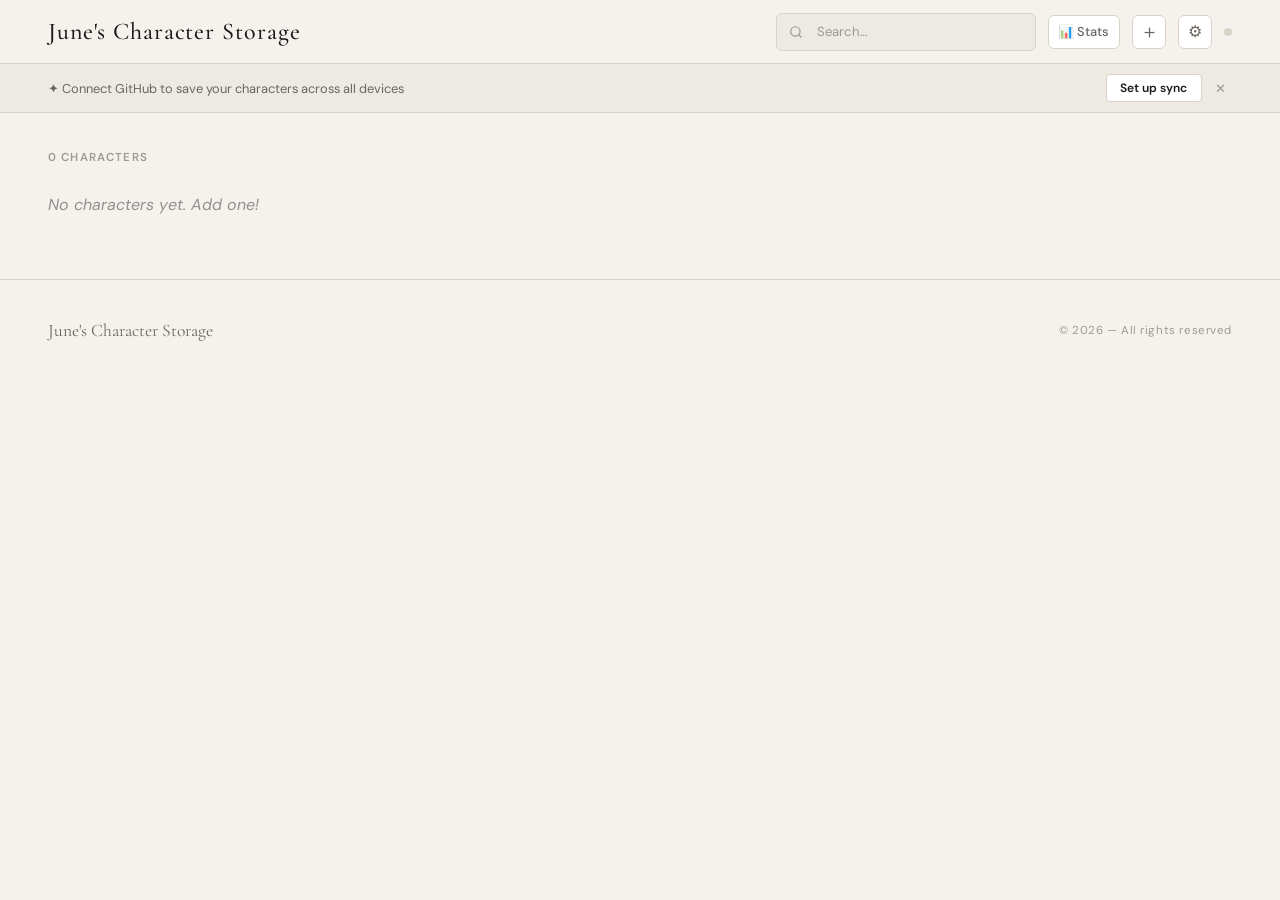
==== commit 8d44c3ad: "stats page" ====
--- a/index.html
+++ b/index.html
@@ -13,6 +13,7 @@
     rel="stylesheet" />
 
   <link rel="stylesheet" href="style.css" />
+  <link rel="stylesheet" href="stats.css" />
 </head>
 
 <body>
@@ -28,6 +29,7 @@
         </svg>
         <input class="search-input" type="search" placeholder="Search…" id="search-input" />
       </div>
+      <a href="stats.html" class="nav-stats-btn" title="Statistics">📊 Stats</a>
       <button id="nav-add-btn" class="nav-add-btn" title="New Character">＋</button>
       <button id="nav-settings-btn" class="nav-settings-btn" title="GitHub Sync Settings">⚙</button>
       <span id="sync-status" class="sync-status" title=""></span>
@@ -61,10 +63,11 @@
   <div id="setup-overlay" class="editor-overlay">
     <div class="editor-modal" style="max-width:480px">
       <div class="editor-modal-header">
-        <h2 class="editor-modal-title">GitHub Sync Setup</h2>
+        <h2 class="editor-modal-title">Settings</h2>
         <button id="setup-close" class="editor-close" aria-label="Close">✕</button>
       </div>
       <div style="padding:1.5rem;display:flex;flex-direction:column;gap:1.1rem;">
+        <p class="backup-title">GitHub sync</p>
         <p style="font-size:.85rem;line-height:1.65;color:var(--ink-mid)">
           Your characters will be saved to a private GitHub Gist and synced across all your devices.
           You only need to set this up once per browser.
@@ -102,6 +105,20 @@
           </button>
           <button id="setup-save" class="editor-btn-save">Connect &amp; Sync</button>
         </div>
+
+        <div class="backup-section">
+          <p class="backup-title">Backup</p>
+          <p class="backup-text">Download all your characters as one JSON file, or restore them from one.
+            Your GitHub token is never included.</p>
+          <div class="backup-actions">
+            <button type="button" id="backup-export" class="editor-btn-cancel backup-btn">Download backup</button>
+            <button type="button" id="backup-import-btn" class="editor-btn-cancel backup-btn">Import backup…</button>
+            <input type="file" id="backup-file" accept=".json,application/json" hidden />
+          </div>
+          <div id="backup-import-panel" class="backup-import-panel" style="display:none"></div>
+          <p id="backup-msg" class="backup-msg" aria-live="polite"></p>
+          <button type="button" id="backup-undo" class="backup-undo" style="display:none"></button>
+        </div>
       </div>
     </div>
   </div>
@@ -125,7 +142,6 @@
             <label>Fandom / Setting <input type="text" id="ef-fandom" placeholder="e.g. Original, Tolkien AU" /></label>
           </div>
           <div class="editor-row">
-            <label>Nicknames <input type="text" id="ef-nicknames" placeholder="Comma-separated" /></label>
             <label>Pronouns <input type="text" id="ef-pronouns" placeholder="e.g. she/her" /></label>
           </div>
           <div class="editor-row">
@@ -153,6 +169,18 @@
           </div>
         </fieldset>
 
+        <fieldset class="editor-fieldset">
+          <legend>Additional Reference Sheets</legend>
+          <p class="editor-field-hint" style="margin-bottom:0.5rem">Extra sheets come after the main Ref Image above and can be cycled through with arrows on the character page.</p>
+          <table class="gallery-editor-table">
+            <thead>
+              <tr><th>Image URL</th><th>Label (optional)</th><th></th></tr>
+            </thead>
+            <tbody id="ref-extra-rows"></tbody>
+          </table>
+          <button type="button" id="add-ref-extra-row" class="add-gallery-btn">+ Add Ref Sheet</button>
+        </fieldset>
+
         <!-- ── Appearance ── -->
         <fieldset class="editor-fieldset">
           <legend>Appearance</legend>
@@ -183,6 +211,10 @@
           <div class="editor-row">
             <label>Artfight URL <input type="url" id="ef-links_artfight" placeholder="https://..." /></label>
             <label>Spotify Playlist <input type="url" id="ef-links_spotify" placeholder="https://..." /></label>
+          </div>
+          <div class="editor-row">
+            <label>Art Attack URL <input type="url" id="ef-links_artattack" placeholder="https://..." /></label>
+            <label>Toyhou.se URL <input type="url" id="ef-links_toyhouse" placeholder="https://..." /></label>
           </div>
         </fieldset>
 
@@ -204,23 +236,6 @@
         </fieldset>
 
         <!-- ── Gallery ── -->
-        <fieldset class="editor-fieldset">
-          <legend>Gallery</legend>
-          <table class="gallery-editor-table">
-            <thead>
-              <tr>
-                <th>Image URL</th>
-                <th>Caption</th>
-                <th>Characters tagged</th>
-                <th>Year</th>
-                <th></th>
-              </tr>
-            </thead>
-            <tbody id="gallery-rows"></tbody>
-          </table>
-          <button type="button" id="add-gallery-row" class="add-gallery-btn">+ Add Image</button>
-        </fieldset>
-
         <!-- ── Actions: delete left, cancel+save right ── -->
         <div class="editor-actions">
           <div class="editor-delete-zone">
@@ -237,4 +252,4 @@
   <script src="script.js"></script>
 </body>
 
-</html>
+</html>
--- a/style.css
+++ b/style.css
@@ -590,9 +590,34 @@
    GALLERY
 ══════════════════════════════════════════ */
 
-#gallery {
+#gallery,
+#art-by-others {
   padding: 3rem 3rem 4rem;
   animation: fadeUp 0.5s 0.1s ease both;
+}
+
+#art-by-others {
+  padding-top: 0;
+}
+
+.gallery-heading-row {
+  display: flex;
+  align-items: baseline;
+  justify-content: space-between;
+  gap: 1rem;
+  margin-bottom: 1.75rem;
+}
+
+.gallery-heading-actions {
+  display: flex;
+  align-items: center;
+  gap: 0.4rem;
+  flex-shrink: 0;
+}
+
+.gallery-add-trigger {
+  font-size: 1rem;
+  padding: 0.18rem 0.55rem;
 }
 
 .gallery-heading {
@@ -600,7 +625,7 @@
   font-size: 1.9rem;
   font-weight: 500;
   letter-spacing: -0.01em;
-  margin-bottom: 1.75rem;
+  margin-bottom: 0;
 }
 
 .gallery-grid {
@@ -946,6 +971,13 @@
   max-height: calc(100vh - 10rem);
 }
 
+/* The form is a height-capped flex column that scrolls. Children that clip their own
+   overflow (fieldsets, tables, the details sections) could otherwise shrink to nothing
+   instead of letting the form scroll. */
+.editor-form > * {
+  flex-shrink: 0;
+}
+
 .editor-fieldset {
   border: 1px solid var(--border);
   border-radius: 6px;
@@ -1170,8 +1202,13 @@
     gap: 0.6rem;
   }
 
-  #gallery {
+  #gallery,
+  #art-by-others {
     padding: 2rem 1.25rem 3rem;
+  }
+
+  #art-by-others {
+    padding-top: 0;
   }
 
   .gallery-grid {
@@ -1644,18 +1681,11 @@
   color: var(--ink-mid);
 }
 
-/* Role colour chips — shared between default + edit sidebar */
 .tree-sb-role--sibling {
   background: #f0eee8;
   color: #7a6a52;
   border: 1px solid #d8d0c0;
 }
-
-/* ══════════════════════════════════════════════════════════════════════
-   PATCHES — append these to the bottom of style.css
-   ══════════════════════════════════════════════════════════════════════ */
-
-/* ── FIX 1: Carousel (replaces .char-scroll-row) ── */
 
 .char-section-right {
   display: flex;
@@ -1694,7 +1724,7 @@
 }
 
 .char-carousel-wrap {
-  overflow: hidden; /* hide scrollbar entirely */
+  overflow: hidden;
   position: relative;
 }
 
@@ -1720,45 +1750,115 @@
   scroll-snap-align: start;
 }
 
-/* ── FIX 2: Masonry gallery (no gaps between images) ── */
-
+/* Gallery: JS-built masonry (flex columns). CSS multi-column layout caused
+   hover/transform flicker and clipped frames in Chrome, so it's not used. */
 .gallery-grid {
-  /* Override the old grid with CSS columns for masonry */
-  display: block;
-  columns: 3 260px;
-  column-gap: 1.25rem;
-}
-
-@media (max-width: 800px) {
-  .gallery-grid { columns: 2 200px; }
-}
-
-@media (max-width: 480px) {
-  .gallery-grid { columns: 1; }
+  display: flex;
+  align-items: flex-start;
+  gap: 1.25rem;
+}
+
+.gallery-col {
+  flex: 1 1 0;
+  min-width: 0;
+  display: flex;
+  flex-direction: column;
+  gap: 1.25rem;
 }
 
 .gallery-item {
-  break-inside: avoid;
-  margin-bottom: 1.25rem;
-  /* Reset the old flex column so images flow naturally */
   display: flex;
   flex-direction: column;
+  width: 100%;
+}
+
+.gallery-img-wrap {
+  cursor: zoom-in;
 }
 
 .gallery-img-wrap img {
   width: 100%;
   height: auto;
   display: block;
-  object-fit: contain; /* keep full image, no crop */
-}
-
-/* ── FIX 4: Remove card actions area entirely (no edit/delete on cards) ── */
+}
+
+/* ── Lightbox ── */
+.lightbox {
+  position: fixed;
+  inset: 0;
+  z-index: 2000;
+  display: none;
+  align-items: center;
+  justify-content: center;
+  background: rgba(20, 18, 15, 0.9);
+  padding: 2.5rem 4rem;
+}
+
+.lightbox.open { display: flex; }
+
+.lightbox-figure {
+  margin: 0;
+  max-width: 100%;
+  max-height: 100%;
+  display: flex;
+  flex-direction: column;
+  align-items: center;
+  gap: 0.75rem;
+}
+
+.lightbox-img {
+  max-width: 100%;
+  max-height: calc(100vh - 9rem);
+  object-fit: contain;
+  border-radius: 4px;
+  cursor: zoom-out;
+}
+
+.lightbox-caption {
+  font-family: 'DM Sans', sans-serif;
+  font-size: 0.82rem;
+  color: #e6e1d8;
+  text-align: center;
+  line-height: 1.5;
+  max-width: 640px;
+}
+
+.lightbox-caption:empty { display: none; }
+
+.lightbox-btn {
+  position: absolute;
+  width: 40px;
+  height: 40px;
+  border-radius: 50%;
+  border: 1px solid rgba(255, 255, 255, 0.25);
+  background: rgba(255, 255, 255, 0.08);
+  color: #f5f2ee;
+  font-size: 1.4rem;
+  line-height: 1;
+  cursor: pointer;
+  display: flex;
+  align-items: center;
+  justify-content: center;
+  padding: 0 0 3px;
+  transition: background 0.15s;
+}
+
+.lightbox-btn:hover { background: rgba(255, 255, 255, 0.2); }
+.lightbox-close { top: 1rem; right: 1rem; font-size: 1.1rem; padding: 0; }
+.lightbox-prev  { left: 1rem;  top: 50%; transform: translateY(-50%); }
+.lightbox-next  { right: 1rem; top: 50%; transform: translateY(-50%); }
+.lightbox.single .lightbox-prev,
+.lightbox.single .lightbox-next { display: none; }
+
+@media (max-width: 640px) {
+  .lightbox { padding: 3.5rem 0.75rem 1.5rem; }
+  .lightbox-prev { left: 0.4rem; }
+  .lightbox-next { right: 0.4rem; }
+}
 
 .char-card-actions {
   display: none;
 }
-
-/* ── FIX 4: Delete button in editor footer ── */
 
 .editor-actions {
   display: flex;
@@ -1769,7 +1869,7 @@
 }
 
 .editor-delete-zone {
-  margin-right: auto; /* push delete to the left, save/cancel to the right */
+  margin-right: auto;
 }
 
 .editor-btn-delete {
@@ -1790,80 +1890,533 @@
   border-color: #b07070;
 }
 
-/*
-  style.css PATCH — details editor modal scroll fix
-  ==================================================
-  Find the "FIX 5" section at the bottom of your style.css and
-  REPLACE everything from the #details-editor-overlay block onward
-  with the rules below. If you already have a .details-preset-grid
-  or #details-editor-rows rule anywhere else in style.css, remove
-  those too — these are the only ones that should exist.
-*/
-
-/* ── Details editor: proper fixed-height flex layout ── */
-
-/* Modal: capped, flex column so the form can fill it */
-#details-editor-overlay .editor-modal {
-  max-height: calc(100vh - 4rem);
+/* ══════════════════════════════════════════
+   DETAILS PANEL
+══════════════════════════════════════════ */
+
+.details-grid {
+  display: flex;
+  flex-direction: column;
+}
+
+.details-field {
+  display: grid;
+  grid-template-columns: 150px 1fr;
+  gap: 1rem;
+  padding: 0.7rem 0;
+  border-bottom: 1px solid var(--border);
+}
+
+.details-field:first-child { padding-top: 0.2rem; }
+.details-field:last-child  { border-bottom: none; padding-bottom: 0.2rem; }
+
+.details-label {
+  font-family: 'DM Sans', sans-serif;
+  font-size: 0.68rem;
+  font-weight: 600;
+  letter-spacing: 0.08em;
+  text-transform: uppercase;
+  color: var(--ink-light);
+  padding-top: 0.25rem;
+  word-break: break-word;
+}
+
+.details-value {
+  font-family: 'DM Sans', sans-serif;
+  font-size: 0.85rem;
+  line-height: 1.65;
+  color: var(--ink);
+  white-space: pre-wrap;
+  word-break: break-word;
+  min-width: 0;
+}
+
+.details-empty-state {
+  font-size: 0.83rem;
+  color: var(--ink-light);
+  font-style: italic;
+  display: flex;
+  align-items: center;
+  gap: 0.6rem;
+  padding: 0.5rem 0;
+}
+
+@media (max-width: 640px) {
+  .details-field { grid-template-columns: 1fr; gap: 0.15rem; }
+  .details-label { padding-top: 0; }
+}
+
+/* ── Details editor ── */
+
+.details-editor-modal { max-width: 680px; }
+
+.details-editor-hint {
+  font-size: 0.78rem;
+  color: var(--ink-light);
+  line-height: 1.6;
+}
+
+.details-preset-section,
+.details-custom-section {
+  border: 1px solid var(--border);
+  border-radius: 6px;
+  overflow: hidden;
+}
+
+.details-preset-header,
+.details-custom-header {
+  font-family: 'DM Sans', sans-serif;
+  font-size: 0.7rem;
+  font-weight: 600;
+  letter-spacing: 0.08em;
+  text-transform: uppercase;
+  color: var(--ink-light);
+  padding: 0.55rem 0.9rem;
+  background: var(--surface);
+  border-bottom: 1px solid var(--border);
+  margin: 0;
+}
+
+.details-preset-grid {
+  display: flex;
+  flex-wrap: wrap;
+  gap: 0.4rem;
+  padding: 0.7rem 0.9rem;
+}
+
+.details-preset-chip {
+  font-family: 'DM Sans', sans-serif;
+  font-size: 0.72rem;
+  padding: 0.2rem 0.65rem;
+  border: 1px solid var(--border);
+  border-radius: 20px;
+  background: var(--card);
+  color: var(--ink-mid);
+  cursor: pointer;
+  transition: background 0.15s, color 0.15s, border-color 0.15s;
+}
+
+.details-preset-chip:hover {
+  background: var(--surface);
+  color: var(--ink);
+  border-color: #b5afa6;
+}
+
+.details-preset-chip.chip-added {
+  background: var(--surface);
+  color: var(--ink-light);
+  cursor: default;
+  opacity: 0.55;
+}
+
+.details-editor-row {
+  display: grid;
+  grid-template-columns: 20px minmax(110px, 170px) 1fr 28px;
+  gap: 0.4rem;
+  align-items: start;
+  padding: 0.55rem 0.75rem;
+  border-bottom: 1px solid var(--border);
+  background: var(--bg);
+}
+
+.details-editor-row:last-child { border-bottom: none; }
+
+.details-editor-row.det-dragging {
+  opacity: 0.5;
+  background: var(--surface);
+  cursor: grabbing;
+}
+
+.det-drag-handle {
+  cursor: grab;
+  color: var(--ink-light);
+  font-size: 1rem;
+  line-height: 1;
+  padding-top: 6px;
+  user-select: none;
+  touch-action: none;
+}
+
+.details-editor-row input.det-label,
+.details-editor-row textarea.det-value {
+  font-family: 'DM Sans', sans-serif;
+  font-size: 0.8rem;
+  padding: 0.3rem 0.5rem;
+  border: 1px solid var(--border);
+  border-radius: 4px;
+  background: var(--card);
+  color: var(--ink);
+  width: 100%;
+  min-width: 0;
+  box-sizing: border-box;
+}
+
+.details-editor-row textarea.det-value {
+  resize: vertical;
+  min-height: 42px;
+}
+
+.rm-details-row {
+  background: none;
+  border: none;
+  color: var(--ink-light);
+  cursor: pointer;
+  font-size: 0.85rem;
+  padding: 0.25rem 0.3rem;
+  margin-top: 2px;
+  border-radius: 3px;
+  transition: color 0.15s, background 0.15s;
+}
+
+.rm-details-row:hover { color: #a05050; background: #f5e8e8; }
+
+@media (max-width: 560px) {
+  .details-editor-row { grid-template-columns: 20px 1fr 28px; }
+  .details-editor-row .det-value { grid-column: 1 / -1; grid-row: 2; }
+  .details-editor-row .rm-details-row { grid-column: 3; grid-row: 1; }
+}
+
+/* ══════════════════════════════════════════
+   STORIES TAB
+══════════════════════════════════════════ */
+
+.stories-grid {
+  display: grid;
+  grid-template-columns: repeat(auto-fill, minmax(220px, 1fr));
+  gap: 0.85rem;
+}
+
+.story-card {
+  background: var(--card);
+  border: 1px solid var(--border);
+  border-radius: 8px;
+  padding: 1.1rem 1.25rem;
+  cursor: pointer;
+  transition: border-color 0.18s, box-shadow 0.18s, transform 0.15s;
+  display: flex;
+  flex-direction: column;
+  gap: 0.3rem;
+  user-select: none;
+}
+
+.story-card:hover {
+  border-color: #b5afa6;
+  box-shadow: 0 2px 10px rgba(0,0,0,0.07);
+  transform: translateY(-1px);
+}
+
+.story-card-title {
+  font-family: 'Cormorant Garamond', serif;
+  font-size: 1.05rem;
+  font-weight: 500;
+  color: var(--ink);
+  line-height: 1.3;
+}
+
+.story-card-subtitle {
+  font-family: 'DM Sans', sans-serif;
+  font-size: 0.75rem;
+  color: var(--ink-light);
+  font-style: italic;
+}
+
+.stories-empty-state {
+  font-size: 0.83rem;
+  color: var(--ink-light);
+  font-style: italic;
+  display: flex;
+  align-items: center;
+  gap: 0.6rem;
+  padding: 0.5rem 0;
+}
+
+/* ── Story reader panel ── */
+
+.story-reader-modal {
+  background: var(--card);
+  border-radius: 12px;
+  border: 1px solid var(--border);
+  width: calc(100% - 2rem);
+  max-width: 680px;
+  max-height: calc(100vh - 3rem);
   display: flex;
   flex-direction: column;
   overflow: hidden;
-}
-
-/* Form fills remaining modal height; the form itself does NOT scroll */
-#details-editor-overlay .editor-form {
+  box-shadow: 0 8px 40px rgba(0,0,0,0.13);
+  margin: auto;
+}
+
+.story-reader-header {
+  display: flex;
+  align-items: flex-start;
+  justify-content: space-between;
+  gap: 1rem;
+  padding: 1.25rem 1.5rem 1rem;
+  border-bottom: 1px solid var(--border);
+  flex-shrink: 0;
+}
+
+.story-reader-header-left {
+  display: flex;
+  align-items: flex-start;
+  gap: 0.85rem;
+  min-width: 0;
+}
+
+.story-reader-title {
+  font-family: 'Cormorant Garamond', serif;
+  font-size: 1.35rem;
+  font-weight: 500;
+  color: var(--ink);
+  line-height: 1.2;
+}
+
+.story-reader-subtitle {
+  font-family: 'DM Sans', sans-serif;
+  font-size: 0.78rem;
+  color: var(--ink-light);
+  font-style: italic;
+  margin-top: 0.2rem;
+}
+
+.story-reader-body {
   flex: 1;
-  min-height: 0;        /* lets flex child shrink past content size */
-  overflow: hidden;
+  overflow-y: auto;
+  padding: 1.5rem 1.75rem 2rem;
+  font-family: 'Cormorant Garamond', serif;
+  font-size: 1.05rem;
+  line-height: 1.85;
+  color: var(--ink);
+  white-space: pre-wrap;
+  word-break: break-word;
+}
+
+/* ── Art by others: artist credit ── */
+.gallery-artist {
+  font-family: 'DM Sans', sans-serif;
+  font-size: 0.72rem;
+  font-style: italic;
+  color: var(--ink-mid);
+}
+
+/* ── Stories: tagged-character badge + reader meta ── */
+.story-card-tag {
+  align-self: flex-start;
+  margin-top: 0.35rem;
+  font-family: 'DM Sans', sans-serif;
+  font-size: 0.65rem;
+  font-weight: 600;
+  letter-spacing: 0.05em;
+  color: var(--ink-light);
+  background: var(--surface);
+  border: 1px solid var(--border);
+  border-radius: 20px;
+  padding: 0.1rem 0.5rem;
+  white-space: nowrap;
+}
+
+.story-reader-meta {
+  font-family: 'DM Sans', sans-serif;
+  font-size: 0.72rem;
+  color: var(--ink-light);
+  margin-top: 0.3rem;
+}
+
+.story-reader-meta:empty { display: none; }
+
+.story-reader-meta a {
+  color: var(--ink-mid);
+  text-decoration: underline;
+  text-underline-offset: 2px;
+}
+
+/* ══════════════════════════════════════════
+   MINI PROFILES
+══════════════════════════════════════════ */
+
+.rel-avatar-link {
+  display: inline-flex;
+  flex-shrink: 0;
+  text-decoration: none;
+  transition: opacity 0.15s;
+}
+
+.rel-avatar-link:hover { opacity: 0.8; }
+
+.rel-ext-link {
+  font-size: 0.8rem;
+  color: var(--ink-light);
+  text-decoration: none;
+  margin-left: 0.3rem;
+}
+
+.rel-ext-link:hover { color: var(--ink); }
+
+.mini-modal { max-width: 460px; }
+
+.mini-view {
+  padding: 1.25rem 1.5rem 1.5rem;
   display: flex;
   flex-direction: column;
-  gap: 0.75rem;
-  padding: 1.25rem 1.5rem;
-  max-height: none;     /* override global .editor-form cap */
-}
-
-/* Hint line: never grows or shrinks */
-#details-editor-overlay .details-editor-hint {
+  gap: 1rem;
+}
+
+.mini-head {
+  display: flex;
+  align-items: center;
+  gap: 1rem;
+}
+
+.mini-avatar {
+  width: 84px;
+  height: 84px;
+  border-radius: 50%;
+  object-fit: cover;
   flex-shrink: 0;
-}
-
-/* Chips section: fixed size, never compressed when rows grow */
-#details-editor-overlay .details-preset-section {
-  flex-shrink: 0;
-  overflow: hidden;
-}
-
-/* Chips area: fixed 2-row height, scrolls internally */
-.details-preset-grid {
+  border: 1px solid var(--border);
+  background: var(--card);
+}
+
+.mini-avatar-placeholder {
+  display: flex;
+  align-items: center;
+  justify-content: center;
+  font-family: 'Cormorant Garamond', serif;
+  font-size: 2.2rem;
+  color: var(--ink-light);
+}
+
+.mini-head-text { min-width: 0; }
+
+.mini-name {
+  font-family: 'Cormorant Garamond', serif;
+  font-size: 1.5rem;
+  font-weight: 500;
+  line-height: 1.2;
+  word-break: break-word;
+}
+
+.mini-nick {
+  font-size: 0.82rem;
+  font-style: italic;
+  color: var(--ink-mid);
+  margin-top: 0.15rem;
+}
+
+.mini-table { margin: 0; }
+
+.mini-note {
+  padding: 0.75rem 0.9rem;
+  background: var(--surface);
+  border: 1px solid var(--border);
+  border-radius: 6px;
+}
+
+.mini-actions {
+  display: flex;
+  align-items: center;
+  gap: 0.6rem;
+}
+
+.mini-promote {
+  margin-left: auto;
+  font-size: 0.78rem;
+  padding: 0.4rem 1rem;
+}
+
+.mini-hint {
+  font-size: 0.72rem;
+  color: var(--ink-light);
+  font-style: italic;
+  line-height: 1.5;
+}
+
+/* ══════════════════════════════════════════
+   SETTINGS — BACKUP
+══════════════════════════════════════════ */
+
+.backup-title {
+  font-family: 'DM Sans', sans-serif;
+  font-size: 0.72rem;
+  font-weight: 600;
+  letter-spacing: 0.08em;
+  text-transform: uppercase;
+  color: var(--ink-mid);
+  margin: 0;
+}
+
+.backup-section {
+  display: flex;
+  flex-direction: column;
+  gap: 0.7rem;
+  border-top: 1px solid var(--border);
+  padding-top: 1.1rem;
+}
+
+.backup-text,
+.backup-muted,
+.backup-hint {
+  font-size: 0.78rem;
+  line-height: 1.6;
+  color: var(--ink-light);
+}
+
+.backup-actions {
   display: flex;
   flex-wrap: wrap;
-  gap: 0.4rem;
-  padding: 0.6rem 0.9rem;
-  max-height: 100px;
-  overflow-y: auto;
-}
-
-/* Fields section: the ONLY part that grows to fill space and scrolls */
-.details-custom-section {
-  flex: 1;              /* takes all leftover vertical space */
-  min-height: 0;        /* critical — without this flex ignores overflow */
+  gap: 0.5rem;
+}
+
+.backup-btn {
+  font-size: 0.75rem;
+  padding: 0.4rem 0.95rem;
+}
+
+.backup-import-panel {
   display: flex;
   flex-direction: column;
-  overflow: hidden;
-}
-
-/* Rows list: fills the fields section entirely, scrolls when full */
-#details-editor-rows {
-  flex: 1;
+  gap: 0.65rem;
+  padding: 0.85rem 1rem;
+  background: var(--surface);
+  border: 1px solid var(--border);
+  border-radius: 6px;
+  font-size: 0.8rem;
+  line-height: 1.55;
+  color: var(--ink-mid);
+}
+
+.backup-list {
+  margin: 0;
+  padding-left: 1.1rem;
+  display: flex;
+  flex-direction: column;
+  gap: 0.3rem;
+}
+
+.backup-msg {
+  font-size: 0.78rem;
+  color: #4a7a52;
   min-height: 0;
-  overflow-y: auto;
-  max-height: none;     /* flex parent controls height, not a hard cap */
-  padding: 0.25rem 0;
-}
-
-/* Add-field button + action bar: pinned at bottom, never grow */
-#details-editor-overlay .add-gallery-btn,
-#details-editor-overlay .editor-actions {
-  flex-shrink: 0;
-}
-
+}
+
+.backup-msg:empty { display: none; }
+
+.backup-msg--error {
+  color: #a05050;
+}
+
+.backup-undo {
+  align-self: flex-start;
+  background: none;
+  border: none;
+  padding: 0;
+  font-family: 'DM Sans', sans-serif;
+  font-size: 0.75rem;
+  color: var(--ink-mid);
+  text-decoration: underline;
+  text-underline-offset: 2px;
+  cursor: pointer;
+  text-align: left;
+}
+
+.backup-undo:hover { color: var(--ink); }
--- a/stats.css
+++ b/stats.css
@@ -0,0 +1,173 @@
+/* ══════════════════════════════════════════
+   STATS PAGE  (uses the variables from style.css)
+══════════════════════════════════════════ */
+
+/* Nav button on the homepage + link on the stats page */
+.nav-stats-btn {
+  display: inline-flex;
+  align-items: center;
+  justify-content: center;
+  height: 34px;
+  min-width: 34px;
+  padding: 0 0.6rem;
+  flex-shrink: 0;
+  font-family: 'DM Sans', sans-serif;
+  font-size: 0.8rem;
+  font-weight: 500;
+  text-decoration: none;
+  background: var(--card);
+  border: 1px solid var(--border);
+  border-radius: 6px;
+  color: var(--ink-mid);
+  cursor: pointer;
+  transition: color 0.2s, border-color 0.2s, background 0.2s;
+}
+.nav-stats-btn:hover {
+  color: var(--ink);
+  border-color: #b5afa6;
+  background: var(--surface);
+}
+
+.stats-wrap {
+  max-width: 1100px;
+  margin: 0 auto;
+  padding: 2.5rem 2rem 4rem;
+}
+
+.stats-header { margin-bottom: 2rem; }
+.stats-title {
+  font-family: 'Cormorant Garamond', serif;
+  font-weight: 500;
+  font-size: 2.6rem;
+  letter-spacing: 0.02em;
+}
+.stats-sub { color: var(--ink-light); font-size: 0.85rem; margin-top: 0.25rem; }
+
+/* ── Big number tiles ── */
+.stat-tiles {
+  display: grid;
+  grid-template-columns: repeat(auto-fit, minmax(150px, 1fr));
+  gap: 0.85rem;
+  margin-bottom: 1.5rem;
+}
+.stat-tile {
+  background: var(--card);
+  border: 1px solid var(--border);
+  border-radius: 8px;
+  padding: 1rem 1.1rem;
+}
+.stat-tile-num {
+  font-family: 'Cormorant Garamond', serif;
+  font-size: 2.2rem;
+  font-weight: 500;
+  line-height: 1;
+}
+.stat-tile-label {
+  margin-top: 0.4rem;
+  font-size: 0.72rem;
+  letter-spacing: 0.06em;
+  text-transform: uppercase;
+  color: var(--ink-light);
+}
+
+/* ── Cards ── */
+.stat-grid {
+  display: grid;
+  grid-template-columns: repeat(auto-fit, minmax(380px, 1fr));
+  gap: 1.1rem;
+}
+.stat-card {
+  background: var(--card);
+  border: 1px solid var(--border);
+  border-radius: 8px;
+  padding: 1.2rem 1.3rem 1.3rem;
+  min-width: 0;
+}
+.stat-card h2 {
+  font-family: 'Cormorant Garamond', serif;
+  font-weight: 500;
+  font-size: 1.35rem;
+  margin-bottom: 0.15rem;
+}
+.stat-card-note {
+  font-size: 0.72rem;
+  color: var(--ink-light);
+  margin-bottom: 0.9rem;
+}
+
+/* ── Horizontal bars ── */
+.bar-row {
+  display: grid;
+  grid-template-columns: minmax(70px, 34%) 1fr 2.2rem;
+  align-items: center;
+  gap: 0.6rem;
+  padding: 0.18rem 0;
+  font-size: 0.8rem;
+}
+.bar-label {
+  color: var(--ink-mid);
+  white-space: nowrap;
+  overflow: hidden;
+  text-overflow: ellipsis;
+}
+.bar-track {
+  height: 14px;
+  background: var(--surface);
+  border-radius: 3px;
+  overflow: hidden;
+}
+.bar-fill {
+  height: 100%;
+  background: var(--accent);
+  border-radius: 3px;
+  min-width: 2px;
+  transition: width 0.5s ease;
+}
+.bar-fill.soft { background: #a8a198; }
+.bar-val { text-align: right; font-weight: 500; font-variant-numeric: tabular-nums; }
+
+/* ── Vertical column chart (birthday months) ── */
+.col-chart {
+  display: flex;
+  align-items: flex-end;
+  gap: 6px;
+  height: 140px;
+  padding-top: 0.5rem;
+}
+.col-item {
+  flex: 1;
+  display: flex;
+  flex-direction: column;
+  align-items: center;
+  justify-content: flex-end;
+  height: 100%;
+  min-width: 0;
+}
+.col-bar { width: 100%; background: var(--accent); border-radius: 3px 3px 0 0; min-height: 2px; }
+.col-bar.empty { background: var(--surface); }
+.col-val { font-size: 0.68rem; color: var(--ink-mid); margin-bottom: 2px; }
+.col-label { font-size: 0.68rem; color: var(--ink-light); margin-top: 4px; }
+
+/* ── Leaderboards ── */
+.lb-row {
+  display: grid;
+  grid-template-columns: 1.6rem 1fr auto;
+  gap: 0.6rem;
+  align-items: baseline;
+  padding: 0.35rem 0;
+  border-bottom: 1px solid var(--surface);
+  font-size: 0.85rem;
+}
+.lb-row:last-child { border-bottom: none; }
+.lb-rank { color: var(--ink-light); font-variant-numeric: tabular-nums; }
+.lb-name { color: var(--ink); text-decoration: none; overflow: hidden; text-overflow: ellipsis; white-space: nowrap; }
+.lb-name:hover { text-decoration: underline; }
+.lb-fandom { color: var(--ink-light); font-size: 0.72rem; margin-left: 0.4rem; }
+.lb-val { font-weight: 500; font-variant-numeric: tabular-nums; }
+
+.stat-empty { font-size: 0.8rem; color: var(--ink-light); font-style: italic; }
+
+@media (max-width: 700px) {
+  .stats-wrap { padding: 1.5rem 1rem 3rem; }
+  .stat-grid { grid-template-columns: 1fr; }
+}
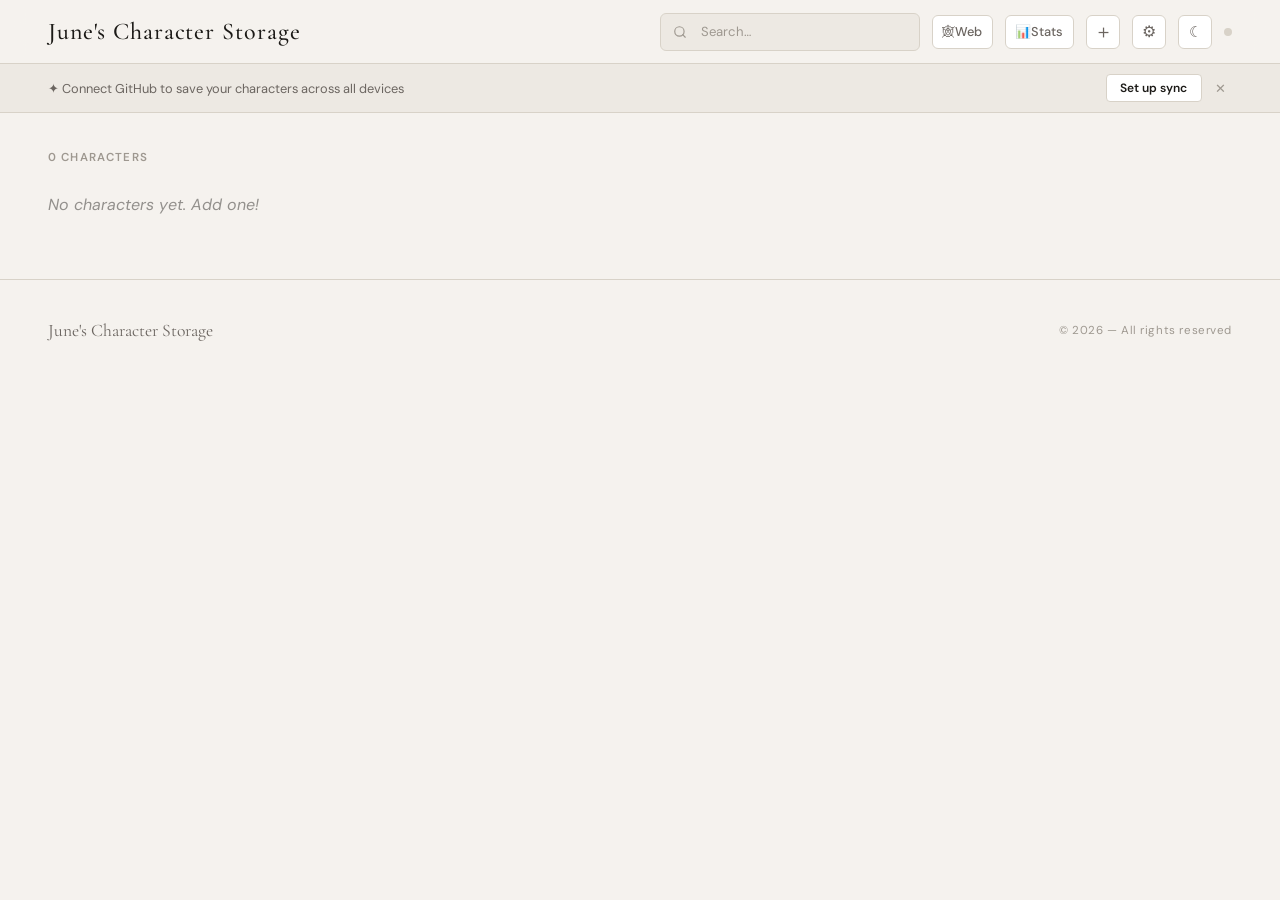
==== commit ec74a410: "web" ====
--- a/index.html
+++ b/index.html
@@ -3,6 +3,7 @@
 
 <head>
   <meta charset="UTF-8" />
+  <script>try { var t = localStorage.getItem('oc_theme') || (matchMedia('(prefers-color-scheme: dark)').matches ? 'dark' : 'light'); document.documentElement.dataset.theme = t; } catch (e) { }</script>
   <meta name="viewport" content="width=device-width, initial-scale=1.0" />
   <title>June's Character Storage</title>
 
@@ -14,6 +15,7 @@
 
   <link rel="stylesheet" href="style.css" />
   <link rel="stylesheet" href="stats.css" />
+  <link rel="stylesheet" href="features.css" />
 </head>
 
 <body>
@@ -29,7 +31,8 @@
         </svg>
         <input class="search-input" type="search" placeholder="Search…" id="search-input" />
       </div>
-      <a href="stats.html" class="nav-stats-btn" title="Statistics">📊 Stats</a>
+      <a href="web.html" class="nav-stats-btn" title="Relationship web">🕸<span class="nav-label"> Web</span></a>
+      <a href="stats.html" class="nav-stats-btn" title="Statistics">📊<span class="nav-label"> Stats</span></a>
       <button id="nav-add-btn" class="nav-add-btn" title="New Character">＋</button>
       <button id="nav-settings-btn" class="nav-settings-btn" title="GitHub Sync Settings">⚙</button>
       <span id="sync-status" class="sync-status" title=""></span>
@@ -250,6 +253,7 @@
   </div>
 
   <script src="script.js"></script>
+  <script src="features.js"></script>
 </body>
 
 </html>
--- a/stats.css
+++ b/stats.css
@@ -98,7 +98,7 @@
 /* ── Horizontal bars ── */
 .bar-row {
   display: grid;
-  grid-template-columns: minmax(70px, 34%) 1fr 2.2rem;
+  grid-template-columns: minmax(70px, 34%) 1fr 4.6rem;
   align-items: center;
   gap: 0.6rem;
   padding: 0.18rem 0;
@@ -171,3 +171,72 @@
   .stats-wrap { padding: 1.5rem 1rem 3rem; }
   .stat-grid { grid-template-columns: 1fr; }
 }
+
+/* ══════════════════════════════════════════
+   v2: expandable bars, % labels, legend, hover list
+══════════════════════════════════════════ */
+.bar-row { cursor: default; border-radius: 4px; }
+.bar-row:hover, .col-item[data-tip]:hover .col-bar { filter: brightness(0.93); }
+.bar-row:hover { background: var(--bg); }
+.bar-pct {
+  margin-left: 0.35rem;
+  font-weight: 400;
+  font-size: 0.68rem;
+  color: var(--ink-light);
+}
+.bar-chart:not(.expanded) .bar-extra { display: none; }
+
+.more-btn {
+  margin-top: 0.6rem;
+  padding: 0.25rem 0.7rem;
+  font-family: 'DM Sans', sans-serif;
+  font-size: 0.72rem;
+  color: var(--ink-mid);
+  background: var(--surface);
+  border: 1px solid var(--border);
+  border-radius: 4px;
+  cursor: pointer;
+  transition: color 0.15s, border-color 0.15s;
+}
+.more-btn:hover { color: var(--ink); border-color: #b5afa6; }
+
+.col-item[data-tip] { cursor: default; }
+
+.share-legend {
+  display: flex;
+  flex-wrap: wrap;
+  align-items: center;
+  gap: 0.6rem;
+  margin-bottom: 1.1rem;
+  font-size: 0.72rem;
+  color: var(--ink-light);
+}
+.share-legend-bar { width: 110px; height: 10px; border-radius: 3px; }
+.share-legend-hint { margin-left: auto; font-style: italic; }
+
+#stat-tip {
+  display: none;
+  position: fixed;
+  z-index: 1000;
+  max-width: 300px;
+  max-height: 70vh;
+  overflow: hidden;
+  padding: 0.65rem 0.8rem;
+  background: var(--card);
+  color: var(--ink);
+  border: 1px solid var(--border);
+  border-radius: 8px;
+  box-shadow: 0 6px 24px rgba(28, 26, 23, 0.14);
+  font-size: 0.78rem;
+  pointer-events: none;
+}
+#stat-tip .tip-title {
+  font-family: 'Cormorant Garamond', serif;
+  font-size: 1.05rem;
+  font-weight: 600;
+  margin-bottom: 0.3rem;
+}
+#stat-tip .tip-title span { font-family: 'DM Sans', sans-serif; font-size: 0.7rem; font-weight: 400; color: var(--ink-light); margin-left: 0.3rem; }
+#stat-tip .tip-list.cols { column-count: 2; column-gap: 1.2rem; }
+#stat-tip .tip-list div { padding: 1px 0; break-inside: avoid; }
+#stat-tip .tip-more { color: var(--ink-light); font-style: italic; }
--- a/features.css
+++ b/features.css
@@ -0,0 +1,352 @@
+/* ══════════════════════════════════════════════════════════════════════
+   FEATURES.CSS — dark mode, toasts, image polish, birthday banner,
+   search hints, back-to-top, sticky tabs, print sheet
+   (loaded after style.css on every page)
+══════════════════════════════════════════════════════════════════════ */
+
+:root { color-scheme: light; }
+
+/* ══════════════════════════════════════════
+   DARK MODE
+══════════════════════════════════════════ */
+html[data-theme="dark"] {
+  color-scheme: dark;
+  --bg: #141210;
+  --surface: #201d1a;
+  --card: #1b1916;
+  --border: #3a352f;
+  --ink: #ece7df;
+  --ink-mid: #aaa39a;
+  --ink-light: #7f786f;
+  --accent: #cfc7ba;
+}
+
+html[data-theme="dark"] nav,
+html[data-theme="dark"] .char-nav { background: rgba(20, 18, 16, 0.92); }
+
+html[data-theme="dark"] .search-input:focus { background: var(--card); }
+
+html[data-theme="dark"] .editor-modal-title,
+html[data-theme="dark"] .editor-form { color: var(--ink); }
+
+html[data-theme="dark"] .editor-btn-delete,
+html[data-theme="dark"] .char-card-delete { color: #e0a0a0; border-color: #6b3f3f; }
+html[data-theme="dark"] .editor-btn-delete:hover,
+html[data-theme="dark"] .char-card-delete:hover,
+html[data-theme="dark"] .rm-gallery-row:hover,
+html[data-theme="dark"] .rm-rel-row:hover,
+html[data-theme="dark"] .rm-details-row:hover { background: #3a2222; }
+html[data-theme="dark"] .tree-pill-rm:hover { color: #e0a0a0; }
+html[data-theme="dark"] .backup-msg { color: #8fc79b; }
+html[data-theme="dark"] .backup-msg--error { color: #e0a0a0; }
+html[data-theme="dark"] #setup-error { background: #3a2222 !important; color: #e0a0a0 !important; }
+
+/* coloured pills / badges */
+html[data-theme="dark"] .tree-sb-role--parent,
+html[data-theme="dark"] .rel-canon--yes      { background: #1f3326; color: #8fc79b; border-color: #35563f; }
+html[data-theme="dark"] .tree-sb-role--partner { background: #2a2540; color: #b3a8e6; border-color: #463e6e; }
+html[data-theme="dark"] .tree-sb-role--child  { background: #3a2f1b; color: #dcbf85; border-color: #5a4a2a; }
+html[data-theme="dark"] .tree-sb-role--sibling,
+html[data-theme="dark"] .rel-canon--no        { background: #2d2a24; color: #c4b496; border-color: #4a4436; }
+html[data-theme="dark"] .rel-canon--complicated { background: #38283a; color: #d3a5d3; border-color: #5a405c; }
+
+/* floating buttons that used a hard-coded light background */
+html[data-theme="dark"] .ref-nav-btn,
+html[data-theme="dark"] .ref-caption { background: rgba(27, 25, 22, 0.88); }
+html[data-theme="dark"] .tree-zoom button { background: rgba(27, 25, 22, 0.9); }
+html[data-theme="dark"] .tree-toggle-thumb::after { background: #ece7df; }
+html[data-theme="dark"] .gallery-item:hover,
+html[data-theme="dark"] .char-card:hover { box-shadow: 0 8px 24px rgba(0, 0, 0, 0.45); }
+html[data-theme="dark"] .editor-overlay { background: rgba(0, 0, 0, 0.62); }
+
+/* theme toggle button */
+.theme-toggle { font-size: 0.95rem; line-height: 1; }
+.char-nav .theme-toggle { flex-shrink: 0; }
+
+/* smooth colour change when toggling (only while the class is on <html>) */
+html.theme-anim *, html.theme-anim *::before, html.theme-anim *::after {
+  transition: background-color 0.25s, border-color 0.25s, color 0.25s, fill 0.25s, stroke 0.25s !important;
+}
+
+/* ══════════════════════════════════════════
+   TOASTS
+══════════════════════════════════════════ */
+#toast-container {
+  position: fixed;
+  left: 50%;
+  bottom: 1.25rem;
+  transform: translateX(-50%);
+  z-index: 5000;
+  display: flex;
+  flex-direction: column;
+  align-items: center;
+  gap: 0.5rem;
+  width: min(92vw, 460px);
+  pointer-events: none;
+}
+
+.toast {
+  pointer-events: auto;
+  display: flex;
+  align-items: flex-start;
+  gap: 0.75rem;
+  width: 100%;
+  padding: 0.65rem 0.85rem 0.65rem 1rem;
+  background: var(--ink);
+  color: var(--bg);
+  border-radius: 8px;
+  box-shadow: 0 8px 28px rgba(0, 0, 0, 0.25);
+  font-family: 'DM Sans', sans-serif;
+  font-size: 0.82rem;
+  line-height: 1.5;
+  opacity: 0;
+  transform: translateY(10px);
+  transition: opacity 0.22s, transform 0.22s;
+  border-left: 4px solid transparent;
+}
+.toast.show { opacity: 1; transform: translateY(0); }
+.toast--success { border-left-color: #6db87a; }
+.toast--error   { border-left-color: #d57a7a; }
+.toast--warn    { border-left-color: #d9a85a; }
+.toast--info    { border-left-color: #7da3c9; }
+
+.toast-msg { flex: 1; min-width: 0; white-space: pre-line; word-break: break-word; }
+.toast-action {
+  flex-shrink: 0;
+  background: transparent;
+  border: 1px solid currentColor;
+  color: inherit;
+  border-radius: 4px;
+  padding: 0.15rem 0.6rem;
+  font: inherit;
+  font-weight: 600;
+  cursor: pointer;
+  opacity: 0.9;
+}
+.toast-action:hover { opacity: 1; background: rgba(128, 128, 128, 0.2); }
+.toast-close {
+  flex-shrink: 0;
+  background: none;
+  border: none;
+  color: inherit;
+  opacity: 0.55;
+  cursor: pointer;
+  font-size: 0.8rem;
+  line-height: 1.5;
+  padding: 0 0.15rem;
+}
+.toast-close:hover { opacity: 1; }
+
+/* ══════════════════════════════════════════
+   IMAGE LOADING POLISH
+══════════════════════════════════════════ */
+@keyframes img-shimmer {
+  0%   { background-position: 200% 0; }
+  100% { background-position: -200% 0; }
+}
+
+.img-loading {
+  background-image: linear-gradient(100deg, transparent 30%, rgba(255, 255, 255, 0.35) 50%, transparent 70%);
+  background-size: 200% 100%;
+  animation: img-shimmer 1.4s linear infinite;
+}
+html[data-theme="dark"] .img-loading {
+  background-image: linear-gradient(100deg, transparent 30%, rgba(255, 255, 255, 0.07) 50%, transparent 70%);
+}
+.img-loading > img { opacity: 0; }
+.gallery-img-wrap.img-loading { min-height: 190px; }
+.char-ref-wrap.img-loading { background-color: var(--surface); }
+
+.gallery-img-wrap > img,
+.char-card-img-wrap > img,
+.char-ref { transition: opacity 0.35s ease; }
+
+/* broken images */
+.img-broken { visibility: hidden; }
+.img-broken-holder { position: relative; min-height: 150px; background: var(--surface); }
+.img-broken-holder::after {
+  content: "Image unavailable";
+  position: absolute;
+  inset: 0;
+  display: flex;
+  align-items: center;
+  justify-content: center;
+  font-family: 'DM Sans', sans-serif;
+  font-size: 0.75rem;
+  font-style: italic;
+  color: var(--ink-light);
+}
+
+/* ══════════════════════════════════════════
+   BIRTHDAY BANNER
+══════════════════════════════════════════ */
+.bday-banner {
+  display: flex;
+  align-items: flex-start;
+  gap: 0.75rem;
+  margin: 0 0 1.25rem;
+  padding: 0.8rem 1rem;
+  background: var(--surface);
+  border: 1px solid var(--border);
+  border-radius: 8px;
+  font-family: 'DM Sans', sans-serif;
+  font-size: 0.85rem;
+  line-height: 1.6;
+  color: var(--ink-mid);
+  animation: fadeUp 0.4s ease both;
+}
+.bday-banner--today {
+  border-color: #d9b96a;
+  background: linear-gradient(100deg, rgba(217, 185, 106, 0.18), transparent 70%), var(--surface);
+}
+.bday-emoji { font-size: 1.35rem; line-height: 1.3; flex-shrink: 0; }
+.bday-banner--today .bday-emoji { animation: bday-bounce 1.6s ease-in-out infinite; display: inline-block; }
+@keyframes bday-bounce { 0%, 100% { transform: translateY(0) rotate(0); } 50% { transform: translateY(-3px) rotate(-8deg); } }
+.bday-text { flex: 1; min-width: 0; }
+.bday-line + .bday-line { margin-top: 0.15rem; }
+.bday-banner a { color: var(--ink); font-weight: 600; text-decoration: underline; text-underline-offset: 2px; text-decoration-color: var(--border); }
+.bday-banner a:hover { text-decoration-color: var(--ink); }
+.bday-when { color: var(--ink-light); font-size: 0.78rem; }
+.bday-close {
+  background: none; border: none; cursor: pointer; flex-shrink: 0;
+  color: var(--ink-light); font-size: 0.8rem; padding: 0.15rem 0.35rem; border-radius: 3px;
+}
+.bday-close:hover { color: var(--ink); background: var(--card); }
+
+/* ══════════════════════════════════════════
+   SEARCH MATCH HINT (index cards)
+══════════════════════════════════════════ */
+.char-card-match {
+  margin-top: 0.15rem;
+  font-size: 0.68rem;
+  font-style: italic;
+  color: var(--ink-mid);
+  line-height: 1.35;
+  word-break: break-word;
+}
+
+/* ══════════════════════════════════════════
+   NAV LABELS (icon-only on small screens)
+══════════════════════════════════════════ */
+@media (max-width: 640px) {
+  .nav-label, .btn-label { display: none; }
+  .nav-stats-btn { padding: 0 0.5rem; }
+}
+
+/* ══════════════════════════════════════════
+   CHARACTER PAGE: sticky navigation extras
+══════════════════════════════════════════ */
+#info, #gallery, #art-by-others { scroll-margin-top: 64px; }
+
+/* the Overview / Details / … tab bar stays visible under the top nav while reading */
+.char-overview > .overview-tab-bar {
+  position: sticky;
+  top: 64px;
+  z-index: 20;
+  background: var(--card);
+  margin-top: -0.25rem;
+  padding-top: 0.25rem;
+}
+.overview-tabs { overflow-x: auto; scrollbar-width: none; }
+.overview-tabs::-webkit-scrollbar { display: none; }
+
+@media (max-width: 640px) {
+  .char-nav { overflow-x: auto; scrollbar-width: none; }
+  .char-nav::-webkit-scrollbar { display: none; }
+  .char-nav-tab { padding: 0.3rem 0.5rem; }
+  .char-nav-back, .char-nav-edit-btn { padding: 0.3rem 0.5rem; flex-shrink: 0; }
+}
+
+.to-top {
+  position: fixed;
+  right: 1.1rem;
+  bottom: 1.1rem;
+  z-index: 900;
+  width: 40px;
+  height: 40px;
+  border-radius: 50%;
+  border: 1px solid var(--border);
+  background: var(--card);
+  color: var(--ink-mid);
+  font-size: 1.1rem;
+  line-height: 1;
+  cursor: pointer;
+  box-shadow: 0 4px 14px rgba(0, 0, 0, 0.14);
+  opacity: 0;
+  pointer-events: none;
+  transform: translateY(8px);
+  transition: opacity 0.2s, transform 0.2s, color 0.15s;
+}
+.to-top.show { opacity: 1; pointer-events: auto; transform: translateY(0); }
+.to-top:hover { color: var(--ink); }
+
+/* ══════════════════════════════════════════
+   PRINT OPTIONS DIALOG
+══════════════════════════════════════════ */
+.print-modal { max-width: 440px; }
+.print-body { padding: 1.25rem 1.5rem 1.5rem; display: flex; flex-direction: column; gap: 0.9rem; }
+.print-hint { font-size: 0.78rem; line-height: 1.6; color: var(--ink-light); }
+.print-opts { display: flex; flex-direction: column; gap: 0.45rem; }
+.print-opts label {
+  display: flex; align-items: center; gap: 0.55rem;
+  font-family: 'DM Sans', sans-serif; font-size: 0.85rem; color: var(--ink); cursor: pointer;
+}
+.print-actions { display: flex; justify-content: flex-end; gap: 0.6rem; padding-top: 0.25rem; }
+
+/* ══════════════════════════════════════════
+   PRINT SHEET (hidden on screen, the only thing shown when printing)
+══════════════════════════════════════════ */
+#print-sheet { display: none; }
+
+@media print {
+  @page { margin: 13mm; }
+  html, body { background: #fff !important; color: #1c1a17 !important; overflow: visible !important; }
+  body > *:not(#print-sheet) { display: none !important; }
+  #print-sheet { display: block !important; }
+}
+
+#print-sheet {
+  font-family: 'DM Sans', sans-serif;
+  font-size: 10pt;
+  line-height: 1.55;
+  color: #1c1a17;
+  background: #fff;
+}
+#print-sheet * { box-sizing: border-box; }
+#print-sheet h1 {
+  font-family: 'Cormorant Garamond', serif;
+  font-size: 26pt; font-weight: 500; line-height: 1.1; margin: 0;
+}
+#print-sheet .ps-fandom { font-style: italic; color: #6b6560; margin: 2pt 0 8pt; }
+#print-sheet h2 {
+  font-family: 'Cormorant Garamond', serif;
+  font-size: 13pt; font-weight: 600;
+  margin: 14pt 0 5pt; padding-bottom: 2pt;
+  border-bottom: 0.75pt solid #cfc8bc;
+  break-after: avoid;
+}
+#print-sheet .ps-head { display: flex; gap: 16pt; align-items: flex-start; }
+#print-sheet .ps-head > div { flex: 1; min-width: 0; }
+#print-sheet table { border-collapse: collapse; }
+#print-sheet td { padding: 1.5pt 14pt 1.5pt 0; vertical-align: top; }
+#print-sheet td:first-child { font-weight: 600; color: #6b6560; white-space: nowrap; }
+#print-sheet .ps-refs { display: flex; flex-wrap: wrap; gap: 10pt; margin-top: 8pt; }
+#print-sheet .ps-refs figure { margin: 0; flex: 1 1 100%; text-align: center; break-inside: avoid; }
+#print-sheet .ps-refs figure + figure { flex: 1 1 45%; }
+#print-sheet .ps-refs img {
+  max-width: 100%; max-height: 165mm; object-fit: contain;
+  border: 0.75pt solid #e1dcd2; border-radius: 3pt;
+}
+#print-sheet .ps-refs figure + figure img { max-height: 105mm; }
+#print-sheet figcaption { font-size: 8.5pt; color: #6b6560; margin-top: 2pt; }
+#print-sheet .ps-text { white-space: pre-wrap; word-break: break-word; }
+#print-sheet dl { margin: 0; display: grid; grid-template-columns: 1fr 1fr; gap: 6pt 18pt; }
+#print-sheet dl > div { break-inside: avoid; }
+#print-sheet dl > div.wide { grid-column: 1 / -1; }
+#print-sheet dt { font-size: 7.5pt; letter-spacing: 0.07em; text-transform: uppercase; font-weight: 600; color: #8a847b; }
+#print-sheet dd { margin: 0; white-space: pre-wrap; word-break: break-word; }
+#print-sheet ul { margin: 0; padding: 0; list-style: none; }
+#print-sheet li { break-inside: avoid; margin-bottom: 5pt; }
+#print-sheet li .ps-sub { color: #6b6560; font-style: italic; }
+#print-sheet li .ps-desc { color: #3b3732; }
+#print-sheet .ps-foot { margin-top: 18pt; padding-top: 4pt; border-top: 0.75pt solid #e1dcd2; font-size: 8pt; color: #9e9890; }
